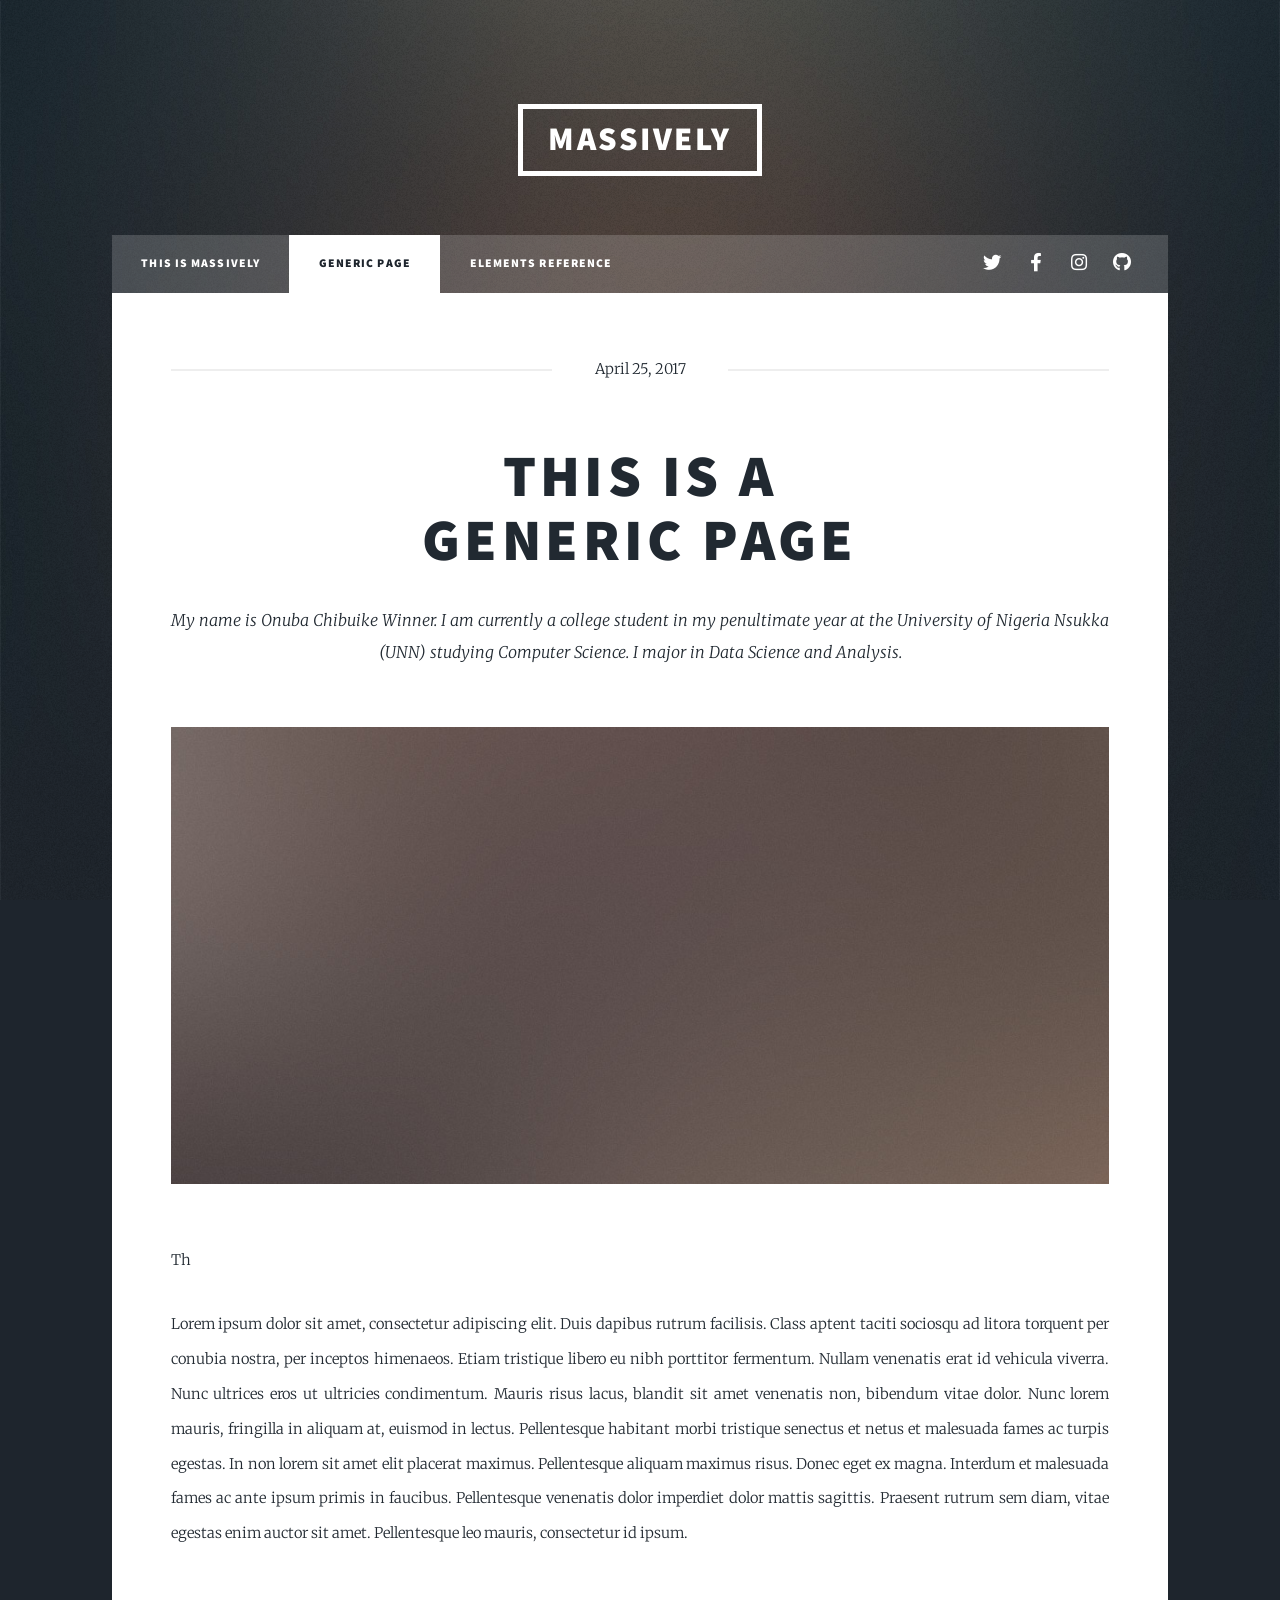
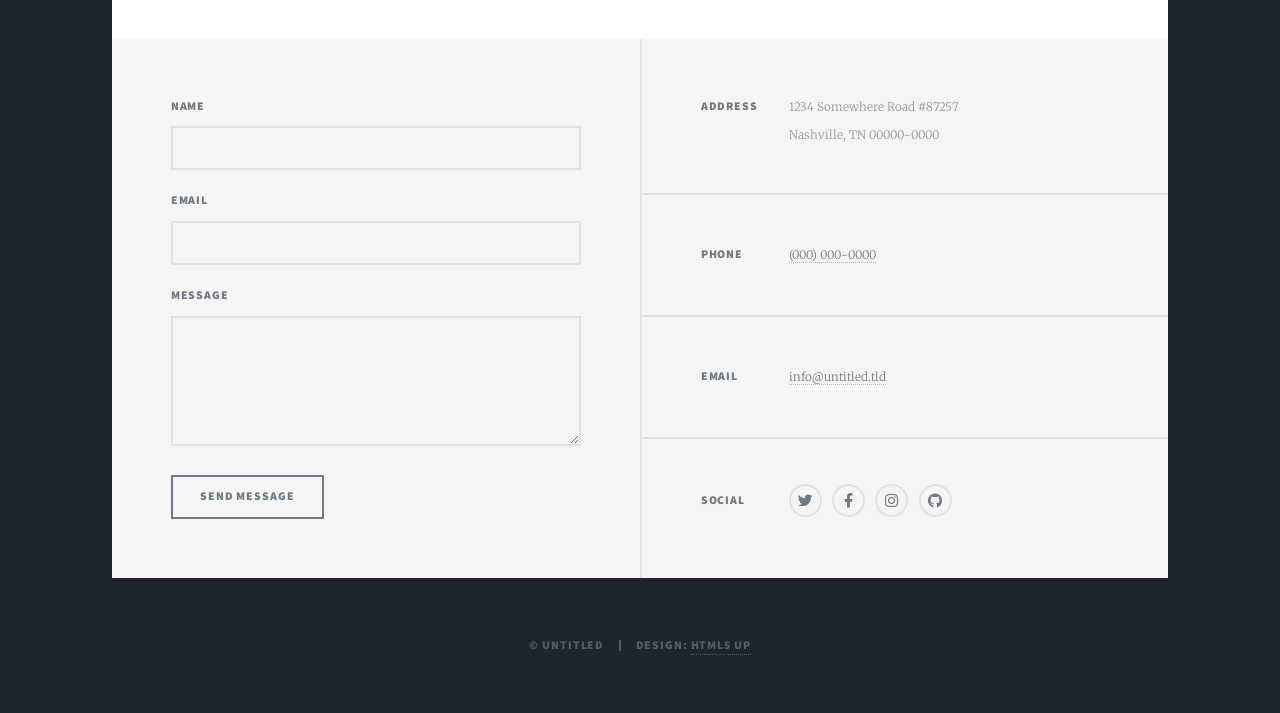
==== About Me.html @ ab07ed7b "Add files via upload" ====
<!DOCTYPE HTML>
<!--
	Massively by HTML5 UP
	html5up.net | @ajlkn
	Free for personal and commercial use under the CCA 3.0 license (html5up.net/license)
-->
<html>
	<head>
		<title>Generic Page - Massively by HTML5 UP</title>
		<meta charset="utf-8" />
		<meta name="viewport" content="width=device-width, initial-scale=1, user-scalable=no" />
		<link rel="stylesheet" href="assets/css/main.css" />
		<noscript><link rel="stylesheet" href="assets/css/noscript.css" /></noscript>
	</head>
	<body class="is-preload">

		<!-- Wrapper -->
			<div id="wrapper">

				<!-- Header -->
					<header id="header">
						<a href="index.html" class="logo">Massively</a>
					</header>

				<!-- Nav -->
					<nav id="nav">
						<ul class="links">
							<li><a href="index.html">This is Massively</a></li>
							<li class="active"><a href="generic.html">Generic Page</a></li>
							<li><a href="elements.html">Elements Reference</a></li>
						</ul>
						<ul class="icons">
							<li><a href="#" class="icon brands fa-twitter"><span class="label">Twitter</span></a></li>
							<li><a href="#" class="icon brands fa-facebook-f"><span class="label">Facebook</span></a></li>
							<li><a href="#" class="icon brands fa-instagram"><span class="label">Instagram</span></a></li>
							<li><a href="#" class="icon brands fa-github"><span class="label">GitHub</span></a></li>
						</ul>
					</nav>

				<!-- Main -->
					<div id="main">

						<!-- Post -->
							<section class="post">
								<header class="major">
									<span class="date">April 25, 2017</span>
									<h1>This is a<br />
									Generic Page</h1>
									<p>My name is Onuba Chibuike Winner. I am currently a college student in my penultimate year at the University of Nigeria Nsukka (UNN) studying Computer Science. 
										I major in Data Science and Analysis.</p>
								</header>
								<div class="image main"><img src="images/pic01.jpg" alt="" /></div>
								<p>Th</p>
								<p>Lorem ipsum dolor sit amet, consectetur adipiscing elit. Duis dapibus rutrum facilisis. Class aptent taciti sociosqu ad litora torquent per conubia nostra, per inceptos himenaeos. Etiam tristique libero eu nibh porttitor fermentum. Nullam venenatis erat id vehicula viverra. Nunc ultrices eros ut ultricies condimentum. Mauris risus lacus, blandit sit amet venenatis non, bibendum vitae dolor. Nunc lorem mauris, fringilla in aliquam at, euismod in lectus. Pellentesque habitant morbi tristique senectus et netus et malesuada fames ac turpis egestas. In non lorem sit amet elit placerat maximus. Pellentesque aliquam maximus risus. Donec eget ex magna. Interdum et malesuada fames ac ante ipsum primis in faucibus. Pellentesque venenatis dolor imperdiet dolor mattis sagittis. Praesent rutrum sem diam, vitae egestas enim auctor sit amet. Pellentesque leo mauris, consectetur id ipsum.</p>
							</section>

					</div>

				<!-- Footer -->
					<footer id="footer">
						<section>
							<form method="post" action="#">
								<div class="fields">
									<div class="field">
										<label for="name">Name</label>
										<input type="text" name="name" id="name" />
									</div>
									<div class="field">
										<label for="email">Email</label>
										<input type="text" name="email" id="email" />
									</div>
									<div class="field">
										<label for="message">Message</label>
										<textarea name="message" id="message" rows="3"></textarea>
									</div>
								</div>
								<ul class="actions">
									<li><input type="submit" value="Send Message" /></li>
								</ul>
							</form>
						</section>
						<section class="split contact">
							<section class="alt">
								<h3>Address</h3>
								<p>1234 Somewhere Road #87257<br />
								Nashville, TN 00000-0000</p>
							</section>
							<section>
								<h3>Phone</h3>
								<p><a href="#">(000) 000-0000</a></p>
							</section>
							<section>
								<h3>Email</h3>
								<p><a href="#">info@untitled.tld</a></p>
							</section>
							<section>
								<h3>Social</h3>
								<ul class="icons alt">
									<li><a href="#" class="icon brands alt fa-twitter"><span class="label">Twitter</span></a></li>
									<li><a href="#" class="icon brands alt fa-facebook-f"><span class="label">Facebook</span></a></li>
									<li><a href="#" class="icon brands alt fa-instagram"><span class="label">Instagram</span></a></li>
									<li><a href="#" class="icon brands alt fa-github"><span class="label">GitHub</span></a></li>
								</ul>
							</section>
						</section>
					</footer>

				<!-- Copyright -->
					<div id="copyright">
						<ul><li>&copy; Untitled</li><li>Design: <a href="https://html5up.net">HTML5 UP</a></li></ul>
					</div>

			</div>

		<!-- Scripts -->
			<script src="assets/js/jquery.min.js"></script>
			<script src="assets/js/jquery.scrollex.min.js"></script>
			<script src="assets/js/jquery.scrolly.min.js"></script>
			<script src="assets/js/browser.min.js"></script>
			<script src="assets/js/breakpoints.min.js"></script>
			<script src="assets/js/util.js"></script>
			<script src="assets/js/main.js"></script>

	</body>
</html>
---- assets/css/main.css ----
@import url(fontawesome-all.min.css);
@import url("https://fonts.googleapis.com/css?family=Merriweather:300,700,300italic,700italic|Source+Sans+Pro:900");

/*
	Massively by HTML5 UP
	html5up.net | @ajlkn
	Free for personal and commercial use under the CCA 3.0 license (html5up.net/license)
*/

html, body, div, span, applet, object,
iframe, h1, h2, h3, h4, h5, h6, p, blockquote,
pre, a, abbr, acronym, address, big, cite,
code, del, dfn, em, img, ins, kbd, q, s, samp,
small, strike, strong, sub, sup, tt, var, b,
u, i, center, dl, dt, dd, ol, ul, li, fieldset,
form, label, legend, table, caption, tbody,
tfoot, thead, tr, th, td, article, aside,
canvas, details, embed, figure, figcaption,
footer, header, hgroup, menu, nav, output, ruby,
section, summary, time, mark, audio, video {
	margin: 0;
	padding: 0;
	border: 0;
	font-size: 100%;
	font: inherit;
	vertical-align: baseline;}

article, aside, details, figcaption, figure,
footer, header, hgroup, menu, nav, section {
	display: block;}

body {
	line-height: 1;
}

ol, ul {
	list-style: none;
}

blockquote, q {
	quotes: none;
}

	blockquote:before, blockquote:after, q:before, q:after {
		content: '';
		content: none;
	}

table {
	border-collapse: collapse;
	border-spacing: 0;
}

body {
	-webkit-text-size-adjust: none;
}

mark {
	background-color: transparent;
	color: inherit;
}

input::-moz-focus-inner {
	border: 0;
	padding: 0;
}

input, select, textarea {
	-moz-appearance: none;
	-webkit-appearance: none;
	-ms-appearance: none;
	appearance: none;
}

/* Basic */

	@-ms-viewport {
		width: device-width;
	}

	body {
		-ms-overflow-style: scrollbar;
	}

	@media screen and (max-width: 480px) {

		html, body {
			min-width: 320px;
		}

	}

	html {
		box-sizing: border-box;
	}

	*, *:before, *:after {
		box-sizing: inherit;
	}

	body {
		background-color: #1e252d;
	}

		body.is-preload *, body.is-preload *:before, body.is-preload *:after {
			-moz-animation: none !important;
			-webkit-animation: none !important;
			-ms-animation: none !important;
			animation: none !important;
			-moz-transition: none !important;
			-webkit-transition: none !important;
			-ms-transition: none !important;
			transition: none !important;
		}

/* Type */

	html {
		font-size: 16pt;
	}

		@media screen and (max-width: 1680px) {

			html {
				font-size: 12pt;
			}

		}

		@media screen and (max-width: 1280px) {

			html {
				font-size: 11pt;
			}

		}

		@media screen and (max-width: 360px) {

			html {
				font-size: 10pt;
			}

		}

	body {
		color: #212931;
	}

	body, input, select, textarea {
		font-family: "Merriweather", Georgia, serif;
		font-weight: 300;
		font-size: 1rem;
		line-height: 2.375;
	}

	a {
		-moz-transition: color 0.2s ease-in-out, background-color 0.2s ease-in-out, border-color 0.2s ease-in-out, box-shadow 0.2s ease-in-out;
		-webkit-transition: color 0.2s ease-in-out, background-color 0.2s ease-in-out, border-color 0.2s ease-in-out, box-shadow 0.2s ease-in-out;
		-ms-transition: color 0.2s ease-in-out, background-color 0.2s ease-in-out, border-color 0.2s ease-in-out, box-shadow 0.2s ease-in-out;
		transition: color 0.2s ease-in-out, background-color 0.2s ease-in-out, border-color 0.2s ease-in-out, box-shadow 0.2s ease-in-out;
		border-bottom: dotted 1px;
		text-decoration: none;
	}

		a:hover {
			border-bottom-color: transparent;
		}

	strong, b {
		font-weight: 600;
	}

	em, i {
		font-style: italic;
	}

	p {
		text-align: justify;
		margin: 0 0 2rem 0;
	}

	h1, h2, h3, h4, h5, h6 {
		font-family: "Source Sans Pro", Helvetica, sans-serif;
		font-weight: 900;
		line-height: 1.5;
		letter-spacing: 0.075em;
		text-transform: uppercase;
		margin: 0 0 1rem 0;
	}

		h1 a, h2 a, h3 a, h4 a, h5 a, h6 a {
			border-bottom: 0;
			color: inherit;
			text-decoration: none;
		}

	h1 {
		font-size: 4rem;
		line-height: 1.1;
		margin: 0 0 2rem 0;
	}

	h2 {
		font-size: 1.75rem;
		line-height: 1.3;
		margin: 0 0 1.5rem 0;
	}

	h3 {
		font-size: 1.25rem;
		margin: 0 0 1.5rem 0;
	}

	h4 {
		font-size: 1rem;
	}

	h5 {
		font-size: 0.9rem;
	}

	h6 {
		font-size: 0.8rem;
	}

	sub {
		font-size: 0.8rem;
		position: relative;
		top: 0.5rem;
	}

	sup {
		font-size: 0.8rem;
		position: relative;
		top: -0.5rem;
	}

	blockquote {
		border-left: solid 4px;
		font-style: italic;
		margin: 0 0 2rem 0;
		padding: 0.5rem 0 0.5rem 2rem;
	}

	code {
		border: solid 2px;
		font-family: "Courier New", monospace;
		font-size: 0.9rem;
		margin: 0 0.25rem;
		padding: 0.25rem 0.65rem;
	}

	pre {
		-webkit-overflow-scrolling: touch;
		font-family: "Courier New", monospace;
		font-size: 0.9rem;
		margin: 0 0 2rem 0;
	}

		pre code {
			display: block;
			line-height: 1.75;
			padding: 1rem 1.5rem;
			overflow-x: auto;
		}

	hr {
		border: 0;
		border-bottom: solid 2px;
		margin: 3rem 0;
	}

		hr.major {
			margin: 5rem 0;
		}

	.align-left {
		text-align: left;
	}

	.align-center {
		text-align: center;
	}

	.align-right {
		text-align: right;
	}

	input, select, textarea {
		color: #212931;
	}

	a {
		color: #212931;
		border-bottom-color: rgba(33, 41, 49, 0.5);
	}

		a:hover {
			border-bottom-color: transparent;
			color: #18bfef !important;
		}

	strong, b {
		color: #212931;
	}

	h1, h2, h3, h4, h5, h6 {
		color: #212931;
	}

	blockquote {
		border-left-color: #eeeeee;
	}

	code {
		background: rgba(220, 220, 220, 0.25);
		border-color: #eeeeee;
	}

	hr {
		border-bottom-color: #eeeeee;
	}

/* Row */

	.row {
		display: flex;
		flex-wrap: wrap;
		box-sizing: border-box;
		align-items: stretch;
	}

		.row > * {
			box-sizing: border-box;
		}

		.row.gtr-uniform > * > :last-child {
			margin-bottom: 0;
		}

		.row.aln-left {
			justify-content: flex-start;
		}

		.row.aln-center {
			justify-content: center;
		}

		.row.aln-right {
			justify-content: flex-end;
		}

		.row.aln-top {
			align-items: flex-start;
		}

		.row.aln-middle {
			align-items: center;
		}

		.row.aln-bottom {
			align-items: flex-end;
		}

		.row > .imp {
			order: -1;
		}

		.row > .col-1 {
			width: 8.33333%;
		}

		.row > .off-1 {
			margin-left: 8.33333%;
		}

		.row > .col-2 {
			width: 16.66667%;
		}

		.row > .off-2 {
			margin-left: 16.66667%;
		}

		.row > .col-3 {
			width: 25%;
		}

		.row > .off-3 {
			margin-left: 25%;
		}

		.row > .col-4 {
			width: 33.33333%;
		}

		.row > .off-4 {
			margin-left: 33.33333%;
		}

		.row > .col-5 {
			width: 41.66667%;
		}

		.row > .off-5 {
			margin-left: 41.66667%;
		}

		.row > .col-6 {
			width: 50%;
		}

		.row > .off-6 {
			margin-left: 50%;
		}

		.row > .col-7 {
			width: 58.33333%;
		}

		.row > .off-7 {
			margin-left: 58.33333%;
		}

		.row > .col-8 {
			width: 66.66667%;
		}

		.row > .off-8 {
			margin-left: 66.66667%;
		}

		.row > .col-9 {
			width: 75%;
		}

		.row > .off-9 {
			margin-left: 75%;
		}

		.row > .col-10 {
			width: 83.33333%;
		}

		.row > .off-10 {
			margin-left: 83.33333%;
		}

		.row > .col-11 {
			width: 91.66667%;
		}

		.row > .off-11 {
			margin-left: 91.66667%;
		}

		.row > .col-12 {
			width: 100%;
		}

		.row > .off-12 {
			margin-left: 100%;
		}

		.row.gtr-0 {
			margin-top: 0;
			margin-left: 0rem;
		}

			.row.gtr-0 > * {
				padding: 0 0 0 0rem;
			}

			.row.gtr-0.gtr-uniform {
				margin-top: 0rem;
			}

				.row.gtr-0.gtr-uniform > * {
					padding-top: 0rem;
				}

		.row.gtr-25 {
			margin-top: 0;
			margin-left: -0.375rem;
		}

			.row.gtr-25 > * {
				padding: 0 0 0 0.375rem;
			}

			.row.gtr-25.gtr-uniform {
				margin-top: -0.375rem;
			}

				.row.gtr-25.gtr-uniform > * {
					padding-top: 0.375rem;
				}

		.row.gtr-50 {
			margin-top: 0;
			margin-left: -0.75rem;
		}

			.row.gtr-50 > * {
				padding: 0 0 0 0.75rem;
			}

			.row.gtr-50.gtr-uniform {
				margin-top: -0.75rem;
			}

				.row.gtr-50.gtr-uniform > * {
					padding-top: 0.75rem;
				}

		.row {
			margin-top: 0;
			margin-left: -1.5rem;
		}

			.row > * {
				padding: 0 0 0 1.5rem;
			}

			.row.gtr-uniform {
				margin-top: -1.5rem;
			}

				.row.gtr-uniform > * {
					padding-top: 1.5rem;
				}

		.row.gtr-150 {
			margin-top: 0;
			margin-left: -2.25rem;
		}

			.row.gtr-150 > * {
				padding: 0 0 0 2.25rem;
			}

			.row.gtr-150.gtr-uniform {
				margin-top: -2.25rem;
			}

				.row.gtr-150.gtr-uniform > * {
					padding-top: 2.25rem;
				}

		.row.gtr-200 {
			margin-top: 0;
			margin-left: -3rem;
		}

			.row.gtr-200 > * {
				padding: 0 0 0 3rem;
			}

			.row.gtr-200.gtr-uniform {
				margin-top: -3rem;
			}

				.row.gtr-200.gtr-uniform > * {
					padding-top: 3rem;
				}

		@media screen and (max-width: 1680px) {

			.row {
				display: flex;
				flex-wrap: wrap;
				box-sizing: border-box;
				align-items: stretch;
			}

				.row > * {
					box-sizing: border-box;
				}

				.row.gtr-uniform > * > :last-child {
					margin-bottom: 0;
				}

				.row.aln-left {
					justify-content: flex-start;
				}

				.row.aln-center {
					justify-content: center;
				}

				.row.aln-right {
					justify-content: flex-end;
				}

				.row.aln-top {
					align-items: flex-start;
				}

				.row.aln-middle {
					align-items: center;
				}

				.row.aln-bottom {
					align-items: flex-end;
				}

				.row > .imp-xlarge {
					order: -1;
				}

				.row > .col-1-xlarge {
					width: 8.33333%;
				}

				.row > .off-1-xlarge {
					margin-left: 8.33333%;
				}

				.row > .col-2-xlarge {
					width: 16.66667%;
				}

				.row > .off-2-xlarge {
					margin-left: 16.66667%;
				}

				.row > .col-3-xlarge {
					width: 25%;
				}

				.row > .off-3-xlarge {
					margin-left: 25%;
				}

				.row > .col-4-xlarge {
					width: 33.33333%;
				}

				.row > .off-4-xlarge {
					margin-left: 33.33333%;
				}

				.row > .col-5-xlarge {
					width: 41.66667%;
				}

				.row > .off-5-xlarge {
					margin-left: 41.66667%;
				}

				.row > .col-6-xlarge {
					width: 50%;
				}

				.row > .off-6-xlarge {
					margin-left: 50%;
				}

				.row > .col-7-xlarge {
					width: 58.33333%;
				}

				.row > .off-7-xlarge {
					margin-left: 58.33333%;
				}

				.row > .col-8-xlarge {
					width: 66.66667%;
				}

				.row > .off-8-xlarge {
					margin-left: 66.66667%;
				}

				.row > .col-9-xlarge {
					width: 75%;
				}

				.row > .off-9-xlarge {
					margin-left: 75%;
				}

				.row > .col-10-xlarge {
					width: 83.33333%;
				}

				.row > .off-10-xlarge {
					margin-left: 83.33333%;
				}

				.row > .col-11-xlarge {
					width: 91.66667%;
				}

				.row > .off-11-xlarge {
					margin-left: 91.66667%;
				}

				.row > .col-12-xlarge {
					width: 100%;
				}

				.row > .off-12-xlarge {
					margin-left: 100%;
				}

				.row.gtr-0 {
					margin-top: 0;
					margin-left: 0rem;
				}

					.row.gtr-0 > * {
						padding: 0 0 0 0rem;
					}

					.row.gtr-0.gtr-uniform {
						margin-top: 0rem;
					}

						.row.gtr-0.gtr-uniform > * {
							padding-top: 0rem;
						}

				.row.gtr-25 {
					margin-top: 0;
					margin-left: -0.375rem;
				}

					.row.gtr-25 > * {
						padding: 0 0 0 0.375rem;
					}

					.row.gtr-25.gtr-uniform {
						margin-top: -0.375rem;
					}

						.row.gtr-25.gtr-uniform > * {
							padding-top: 0.375rem;
						}

				.row.gtr-50 {
					margin-top: 0;
					margin-left: -0.75rem;
				}

					.row.gtr-50 > * {
						padding: 0 0 0 0.75rem;
					}

					.row.gtr-50.gtr-uniform {
						margin-top: -0.75rem;
					}

						.row.gtr-50.gtr-uniform > * {
							padding-top: 0.75rem;
						}

				.row {
					margin-top: 0;
					margin-left: -1.5rem;
				}

					.row > * {
						padding: 0 0 0 1.5rem;
					}

					.row.gtr-uniform {
						margin-top: -1.5rem;
					}

						.row.gtr-uniform > * {
							padding-top: 1.5rem;
						}

				.row.gtr-150 {
					margin-top: 0;
					margin-left: -2.25rem;
				}

					.row.gtr-150 > * {
						padding: 0 0 0 2.25rem;
					}

					.row.gtr-150.gtr-uniform {
						margin-top: -2.25rem;
					}

						.row.gtr-150.gtr-uniform > * {
							padding-top: 2.25rem;
						}

				.row.gtr-200 {
					margin-top: 0;
					margin-left: -3rem;
				}

					.row.gtr-200 > * {
						padding: 0 0 0 3rem;
					}

					.row.gtr-200.gtr-uniform {
						margin-top: -3rem;
					}

						.row.gtr-200.gtr-uniform > * {
							padding-top: 3rem;
						}

		}

		@media screen and (max-width: 1280px) {

			.row {
				display: flex;
				flex-wrap: wrap;
				box-sizing: border-box;
				align-items: stretch;
			}

				.row > * {
					box-sizing: border-box;
				}

				.row.gtr-uniform > * > :last-child {
					margin-bottom: 0;
				}

				.row.aln-left {
					justify-content: flex-start;
				}

				.row.aln-center {
					justify-content: center;
				}

				.row.aln-right {
					justify-content: flex-end;
				}

				.row.aln-top {
					align-items: flex-start;
				}

				.row.aln-middle {
					align-items: center;
				}

				.row.aln-bottom {
					align-items: flex-end;
				}

				.row > .imp-large {
					order: -1;
				}

				.row > .col-1-large {
					width: 8.33333%;
				}

				.row > .off-1-large {
					margin-left: 8.33333%;
				}

				.row > .col-2-large {
					width: 16.66667%;
				}

				.row > .off-2-large {
					margin-left: 16.66667%;
				}

				.row > .col-3-large {
					width: 25%;
				}

				.row > .off-3-large {
					margin-left: 25%;
				}

				.row > .col-4-large {
					width: 33.33333%;
				}

				.row > .off-4-large {
					margin-left: 33.33333%;
				}

				.row > .col-5-large {
					width: 41.66667%;
				}

				.row > .off-5-large {
					margin-left: 41.66667%;
				}

				.row > .col-6-large {
					width: 50%;
				}

				.row > .off-6-large {
					margin-left: 50%;
				}

				.row > .col-7-large {
					width: 58.33333%;
				}

				.row > .off-7-large {
					margin-left: 58.33333%;
				}

				.row > .col-8-large {
					width: 66.66667%;
				}

				.row > .off-8-large {
					margin-left: 66.66667%;
				}

				.row > .col-9-large {
					width: 75%;
				}

				.row > .off-9-large {
					margin-left: 75%;
				}

				.row > .col-10-large {
					width: 83.33333%;
				}

				.row > .off-10-large {
					margin-left: 83.33333%;
				}

				.row > .col-11-large {
					width: 91.66667%;
				}

				.row > .off-11-large {
					margin-left: 91.66667%;
				}

				.row > .col-12-large {
					width: 100%;
				}

				.row > .off-12-large {
					margin-left: 100%;
				}

				.row.gtr-0 {
					margin-top: 0;
					margin-left: 0rem;
				}

					.row.gtr-0 > * {
						padding: 0 0 0 0rem;
					}

					.row.gtr-0.gtr-uniform {
						margin-top: 0rem;
					}

						.row.gtr-0.gtr-uniform > * {
							padding-top: 0rem;
						}

				.row.gtr-25 {
					margin-top: 0;
					margin-left: -0.375rem;
				}

					.row.gtr-25 > * {
						padding: 0 0 0 0.375rem;
					}

					.row.gtr-25.gtr-uniform {
						margin-top: -0.375rem;
					}

						.row.gtr-25.gtr-uniform > * {
							padding-top: 0.375rem;
						}

				.row.gtr-50 {
					margin-top: 0;
					margin-left: -0.75rem;
				}

					.row.gtr-50 > * {
						padding: 0 0 0 0.75rem;
					}

					.row.gtr-50.gtr-uniform {
						margin-top: -0.75rem;
					}

						.row.gtr-50.gtr-uniform > * {
							padding-top: 0.75rem;
						}

				.row {
					margin-top: 0;
					margin-left: -1.5rem;
				}

					.row > * {
						padding: 0 0 0 1.5rem;
					}

					.row.gtr-uniform {
						margin-top: -1.5rem;
					}

						.row.gtr-uniform > * {
							padding-top: 1.5rem;
						}

				.row.gtr-150 {
					margin-top: 0;
					margin-left: -2.25rem;
				}

					.row.gtr-150 > * {
						padding: 0 0 0 2.25rem;
					}

					.row.gtr-150.gtr-uniform {
						margin-top: -2.25rem;
					}

						.row.gtr-150.gtr-uniform > * {
							padding-top: 2.25rem;
						}

				.row.gtr-200 {
					margin-top: 0;
					margin-left: -3rem;
				}

					.row.gtr-200 > * {
						padding: 0 0 0 3rem;
					}

					.row.gtr-200.gtr-uniform {
						margin-top: -3rem;
					}

						.row.gtr-200.gtr-uniform > * {
							padding-top: 3rem;
						}

		}

		@media screen and (max-width: 980px) {

			.row {
				display: flex;
				flex-wrap: wrap;
				box-sizing: border-box;
				align-items: stretch;
			}

				.row > * {
					box-sizing: border-box;
				}

				.row.gtr-uniform > * > :last-child {
					margin-bottom: 0;
				}

				.row.aln-left {
					justify-content: flex-start;
				}

				.row.aln-center {
					justify-content: center;
				}

				.row.aln-right {
					justify-content: flex-end;
				}

				.row.aln-top {
					align-items: flex-start;
				}

				.row.aln-middle {
					align-items: center;
				}

				.row.aln-bottom {
					align-items: flex-end;
				}

				.row > .imp-medium {
					order: -1;
				}

				.row > .col-1-medium {
					width: 8.33333%;
				}

				.row > .off-1-medium {
					margin-left: 8.33333%;
				}

				.row > .col-2-medium {
					width: 16.66667%;
				}

				.row > .off-2-medium {
					margin-left: 16.66667%;
				}

				.row > .col-3-medium {
					width: 25%;
				}

				.row > .off-3-medium {
					margin-left: 25%;
				}

				.row > .col-4-medium {
					width: 33.33333%;
				}

				.row > .off-4-medium {
					margin-left: 33.33333%;
				}

				.row > .col-5-medium {
					width: 41.66667%;
				}

				.row > .off-5-medium {
					margin-left: 41.66667%;
				}

				.row > .col-6-medium {
					width: 50%;
				}

				.row > .off-6-medium {
					margin-left: 50%;
				}

				.row > .col-7-medium {
					width: 58.33333%;
				}

				.row > .off-7-medium {
					margin-left: 58.33333%;
				}

				.row > .col-8-medium {
					width: 66.66667%;
				}

				.row > .off-8-medium {
					margin-left: 66.66667%;
				}

				.row > .col-9-medium {
					width: 75%;
				}

				.row > .off-9-medium {
					margin-left: 75%;
				}

				.row > .col-10-medium {
					width: 83.33333%;
				}

				.row > .off-10-medium {
					margin-left: 83.33333%;
				}

				.row > .col-11-medium {
					width: 91.66667%;
				}

				.row > .off-11-medium {
					margin-left: 91.66667%;
				}

				.row > .col-12-medium {
					width: 100%;
				}

				.row > .off-12-medium {
					margin-left: 100%;
				}

				.row.gtr-0 {
					margin-top: 0;
					margin-left: 0rem;
				}

					.row.gtr-0 > * {
						padding: 0 0 0 0rem;
					}

					.row.gtr-0.gtr-uniform {
						margin-top: 0rem;
					}

						.row.gtr-0.gtr-uniform > * {
							padding-top: 0rem;
						}

				.row.gtr-25 {
					margin-top: 0;
					margin-left: -0.375rem;
				}

					.row.gtr-25 > * {
						padding: 0 0 0 0.375rem;
					}

					.row.gtr-25.gtr-uniform {
						margin-top: -0.375rem;
					}

						.row.gtr-25.gtr-uniform > * {
							padding-top: 0.375rem;
						}

				.row.gtr-50 {
					margin-top: 0;
					margin-left: -0.75rem;
				}

					.row.gtr-50 > * {
						padding: 0 0 0 0.75rem;
					}

					.row.gtr-50.gtr-uniform {
						margin-top: -0.75rem;
					}

						.row.gtr-50.gtr-uniform > * {
							padding-top: 0.75rem;
						}

				.row {
					margin-top: 0;
					margin-left: -1.5rem;
				}

					.row > * {
						padding: 0 0 0 1.5rem;
					}

					.row.gtr-uniform {
						margin-top: -1.5rem;
					}

						.row.gtr-uniform > * {
							padding-top: 1.5rem;
						}

				.row.gtr-150 {
					margin-top: 0;
					margin-left: -2.25rem;
				}

					.row.gtr-150 > * {
						padding: 0 0 0 2.25rem;
					}

					.row.gtr-150.gtr-uniform {
						margin-top: -2.25rem;
					}

						.row.gtr-150.gtr-uniform > * {
							padding-top: 2.25rem;
						}

				.row.gtr-200 {
					margin-top: 0;
					margin-left: -3rem;
				}

					.row.gtr-200 > * {
						padding: 0 0 0 3rem;
					}

					.row.gtr-200.gtr-uniform {
						margin-top: -3rem;
					}

						.row.gtr-200.gtr-uniform > * {
							padding-top: 3rem;
						}

		}

		@media screen and (max-width: 736px) {

			.row {
				display: flex;
				flex-wrap: wrap;
				box-sizing: border-box;
				align-items: stretch;
			}

				.row > * {
					box-sizing: border-box;
				}

				.row.gtr-uniform > * > :last-child {
					margin-bottom: 0;
				}

				.row.aln-left {
					justify-content: flex-start;
				}

				.row.aln-center {
					justify-content: center;
				}

				.row.aln-right {
					justify-content: flex-end;
				}

				.row.aln-top {
					align-items: flex-start;
				}

				.row.aln-middle {
					align-items: center;
				}

				.row.aln-bottom {
					align-items: flex-end;
				}

				.row > .imp-small {
					order: -1;
				}

				.row > .col-1-small {
					width: 8.33333%;
				}

				.row > .off-1-small {
					margin-left: 8.33333%;
				}

				.row > .col-2-small {
					width: 16.66667%;
				}

				.row > .off-2-small {
					margin-left: 16.66667%;
				}

				.row > .col-3-small {
					width: 25%;
				}

				.row > .off-3-small {
					margin-left: 25%;
				}

				.row > .col-4-small {
					width: 33.33333%;
				}

				.row > .off-4-small {
					margin-left: 33.33333%;
				}

				.row > .col-5-small {
					width: 41.66667%;
				}

				.row > .off-5-small {
					margin-left: 41.66667%;
				}

				.row > .col-6-small {
					width: 50%;
				}

				.row > .off-6-small {
					margin-left: 50%;
				}

				.row > .col-7-small {
					width: 58.33333%;
				}

				.row > .off-7-small {
					margin-left: 58.33333%;
				}

				.row > .col-8-small {
					width: 66.66667%;
				}

				.row > .off-8-small {
					margin-left: 66.66667%;
				}

				.row > .col-9-small {
					width: 75%;
				}

				.row > .off-9-small {
					margin-left: 75%;
				}

				.row > .col-10-small {
					width: 83.33333%;
				}

				.row > .off-10-small {
					margin-left: 83.33333%;
				}

				.row > .col-11-small {
					width: 91.66667%;
				}

				.row > .off-11-small {
					margin-left: 91.66667%;
				}

				.row > .col-12-small {
					width: 100%;
				}

				.row > .off-12-small {
					margin-left: 100%;
				}

				.row.gtr-0 {
					margin-top: 0;
					margin-left: 0rem;
				}

					.row.gtr-0 > * {
						padding: 0 0 0 0rem;
					}

					.row.gtr-0.gtr-uniform {
						margin-top: 0rem;
					}

						.row.gtr-0.gtr-uniform > * {
							padding-top: 0rem;
						}

				.row.gtr-25 {
					margin-top: 0;
					margin-left: -0.375rem;
				}

					.row.gtr-25 > * {
						padding: 0 0 0 0.375rem;
					}

					.row.gtr-25.gtr-uniform {
						margin-top: -0.375rem;
					}

						.row.gtr-25.gtr-uniform > * {
							padding-top: 0.375rem;
						}

				.row.gtr-50 {
					margin-top: 0;
					margin-left: -0.75rem;
				}

					.row.gtr-50 > * {
						padding: 0 0 0 0.75rem;
					}

					.row.gtr-50.gtr-uniform {
						margin-top: -0.75rem;
					}

						.row.gtr-50.gtr-uniform > * {
							padding-top: 0.75rem;
						}

				.row {
					margin-top: 0;
					margin-left: -1.5rem;
				}

					.row > * {
						padding: 0 0 0 1.5rem;
					}

					.row.gtr-uniform {
						margin-top: -1.5rem;
					}

						.row.gtr-uniform > * {
							padding-top: 1.5rem;
						}

				.row.gtr-150 {
					margin-top: 0;
					margin-left: -2.25rem;
				}

					.row.gtr-150 > * {
						padding: 0 0 0 2.25rem;
					}

					.row.gtr-150.gtr-uniform {
						margin-top: -2.25rem;
					}

						.row.gtr-150.gtr-uniform > * {
							padding-top: 2.25rem;
						}

				.row.gtr-200 {
					margin-top: 0;
					margin-left: -3rem;
				}

					.row.gtr-200 > * {
						padding: 0 0 0 3rem;
					}

					.row.gtr-200.gtr-uniform {
						margin-top: -3rem;
					}

						.row.gtr-200.gtr-uniform > * {
							padding-top: 3rem;
						}

		}

		@media screen and (max-width: 480px) {

			.row {
				display: flex;
				flex-wrap: wrap;
				box-sizing: border-box;
				align-items: stretch;
			}

				.row > * {
					box-sizing: border-box;
				}

				.row.gtr-uniform > * > :last-child {
					margin-bottom: 0;
				}

				.row.aln-left {
					justify-content: flex-start;
				}

				.row.aln-center {
					justify-content: center;
				}

				.row.aln-right {
					justify-content: flex-end;
				}

				.row.aln-top {
					align-items: flex-start;
				}

				.row.aln-middle {
					align-items: center;
				}

				.row.aln-bottom {
					align-items: flex-end;
				}

				.row > .imp-xsmall {
					order: -1;
				}

				.row > .col-1-xsmall {
					width: 8.33333%;
				}

				.row > .off-1-xsmall {
					margin-left: 8.33333%;
				}

				.row > .col-2-xsmall {
					width: 16.66667%;
				}

				.row > .off-2-xsmall {
					margin-left: 16.66667%;
				}

				.row > .col-3-xsmall {
					width: 25%;
				}

				.row > .off-3-xsmall {
					margin-left: 25%;
				}

				.row > .col-4-xsmall {
					width: 33.33333%;
				}

				.row > .off-4-xsmall {
					margin-left: 33.33333%;
				}

				.row > .col-5-xsmall {
					width: 41.66667%;
				}

				.row > .off-5-xsmall {
					margin-left: 41.66667%;
				}

				.row > .col-6-xsmall {
					width: 50%;
				}

				.row > .off-6-xsmall {
					margin-left: 50%;
				}

				.row > .col-7-xsmall {
					width: 58.33333%;
				}

				.row > .off-7-xsmall {
					margin-left: 58.33333%;
				}

				.row > .col-8-xsmall {
					width: 66.66667%;
				}

				.row > .off-8-xsmall {
					margin-left: 66.66667%;
				}

				.row > .col-9-xsmall {
					width: 75%;
				}

				.row > .off-9-xsmall {
					margin-left: 75%;
				}

				.row > .col-10-xsmall {
					width: 83.33333%;
				}

				.row > .off-10-xsmall {
					margin-left: 83.33333%;
				}

				.row > .col-11-xsmall {
					width: 91.66667%;
				}

				.row > .off-11-xsmall {
					margin-left: 91.66667%;
				}

				.row > .col-12-xsmall {
					width: 100%;
				}

				.row > .off-12-xsmall {
					margin-left: 100%;
				}

				.row.gtr-0 {
					margin-top: 0;
					margin-left: 0rem;
				}

					.row.gtr-0 > * {
						padding: 0 0 0 0rem;
					}

					.row.gtr-0.gtr-uniform {
						margin-top: 0rem;
					}

						.row.gtr-0.gtr-uniform > * {
							padding-top: 0rem;
						}

				.row.gtr-25 {
					margin-top: 0;
					margin-left: -0.375rem;
				}

					.row.gtr-25 > * {
						padding: 0 0 0 0.375rem;
					}

					.row.gtr-25.gtr-uniform {
						margin-top: -0.375rem;
					}

						.row.gtr-25.gtr-uniform > * {
							padding-top: 0.375rem;
						}

				.row.gtr-50 {
					margin-top: 0;
					margin-left: -0.75rem;
				}

					.row.gtr-50 > * {
						padding: 0 0 0 0.75rem;
					}

					.row.gtr-50.gtr-uniform {
						margin-top: -0.75rem;
					}

						.row.gtr-50.gtr-uniform > * {
							padding-top: 0.75rem;
						}

				.row {
					margin-top: 0;
					margin-left: -1.5rem;
				}

					.row > * {
						padding: 0 0 0 1.5rem;
					}

					.row.gtr-uniform {
						margin-top: -1.5rem;
					}

						.row.gtr-uniform > * {
							padding-top: 1.5rem;
						}

				.row.gtr-150 {
					margin-top: 0;
					margin-left: -2.25rem;
				}

					.row.gtr-150 > * {
						padding: 0 0 0 2.25rem;
					}

					.row.gtr-150.gtr-uniform {
						margin-top: -2.25rem;
					}

						.row.gtr-150.gtr-uniform > * {
							padding-top: 2.25rem;
						}

				.row.gtr-200 {
					margin-top: 0;
					margin-left: -3rem;
				}

					.row.gtr-200 > * {
						padding: 0 0 0 3rem;
					}

					.row.gtr-200.gtr-uniform {
						margin-top: -3rem;
					}

						.row.gtr-200.gtr-uniform > * {
							padding-top: 3rem;
						}

		}

		@media screen and (max-width: 360px) {

			.row {
				display: flex;
				flex-wrap: wrap;
				box-sizing: border-box;
				align-items: stretch;
			}

				.row > * {
					box-sizing: border-box;
				}

				.row.gtr-uniform > * > :last-child {
					margin-bottom: 0;
				}

				.row.aln-left {
					justify-content: flex-start;
				}

				.row.aln-center {
					justify-content: center;
				}

				.row.aln-right {
					justify-content: flex-end;
				}

				.row.aln-top {
					align-items: flex-start;
				}

				.row.aln-middle {
					align-items: center;
				}

				.row.aln-bottom {
					align-items: flex-end;
				}

				.row > .imp-xxsmall {
					order: -1;
				}

				.row > .col-1-xxsmall {
					width: 8.33333%;
				}

				.row > .off-1-xxsmall {
					margin-left: 8.33333%;
				}

				.row > .col-2-xxsmall {
					width: 16.66667%;
				}

				.row > .off-2-xxsmall {
					margin-left: 16.66667%;
				}

				.row > .col-3-xxsmall {
					width: 25%;
				}

				.row > .off-3-xxsmall {
					margin-left: 25%;
				}

				.row > .col-4-xxsmall {
					width: 33.33333%;
				}

				.row > .off-4-xxsmall {
					margin-left: 33.33333%;
				}

				.row > .col-5-xxsmall {
					width: 41.66667%;
				}

				.row > .off-5-xxsmall {
					margin-left: 41.66667%;
				}

				.row > .col-6-xxsmall {
					width: 50%;
				}

				.row > .off-6-xxsmall {
					margin-left: 50%;
				}

				.row > .col-7-xxsmall {
					width: 58.33333%;
				}

				.row > .off-7-xxsmall {
					margin-left: 58.33333%;
				}

				.row > .col-8-xxsmall {
					width: 66.66667%;
				}

				.row > .off-8-xxsmall {
					margin-left: 66.66667%;
				}

				.row > .col-9-xxsmall {
					width: 75%;
				}

				.row > .off-9-xxsmall {
					margin-left: 75%;
				}

				.row > .col-10-xxsmall {
					width: 83.33333%;
				}

				.row > .off-10-xxsmall {
					margin-left: 83.33333%;
				}

				.row > .col-11-xxsmall {
					width: 91.66667%;
				}

				.row > .off-11-xxsmall {
					margin-left: 91.66667%;
				}

				.row > .col-12-xxsmall {
					width: 100%;
				}

				.row > .off-12-xxsmall {
					margin-left: 100%;
				}

				.row.gtr-0 {
					margin-top: 0;
					margin-left: 0rem;
				}

					.row.gtr-0 > * {
						padding: 0 0 0 0rem;
					}

					.row.gtr-0.gtr-uniform {
						margin-top: 0rem;
					}

						.row.gtr-0.gtr-uniform > * {
							padding-top: 0rem;
						}

				.row.gtr-25 {
					margin-top: 0;
					margin-left: -0.375rem;
				}

					.row.gtr-25 > * {
						padding: 0 0 0 0.375rem;
					}

					.row.gtr-25.gtr-uniform {
						margin-top: -0.375rem;
					}

						.row.gtr-25.gtr-uniform > * {
							padding-top: 0.375rem;
						}

				.row.gtr-50 {
					margin-top: 0;
					margin-left: -0.75rem;
				}

					.row.gtr-50 > * {
						padding: 0 0 0 0.75rem;
					}

					.row.gtr-50.gtr-uniform {
						margin-top: -0.75rem;
					}

						.row.gtr-50.gtr-uniform > * {
							padding-top: 0.75rem;
						}

				.row {
					margin-top: 0;
					margin-left: -1.5rem;
				}

					.row > * {
						padding: 0 0 0 1.5rem;
					}

					.row.gtr-uniform {
						margin-top: -1.5rem;
					}

						.row.gtr-uniform > * {
							padding-top: 1.5rem;
						}

				.row.gtr-150 {
					margin-top: 0;
					margin-left: -2.25rem;
				}

					.row.gtr-150 > * {
						padding: 0 0 0 2.25rem;
					}

					.row.gtr-150.gtr-uniform {
						margin-top: -2.25rem;
					}

						.row.gtr-150.gtr-uniform > * {
							padding-top: 2.25rem;
						}

				.row.gtr-200 {
					margin-top: 0;
					margin-left: -3rem;
				}

					.row.gtr-200 > * {
						padding: 0 0 0 3rem;
					}

					.row.gtr-200.gtr-uniform {
						margin-top: -3rem;
					}

						.row.gtr-200.gtr-uniform > * {
							padding-top: 3rem;
						}

		}

/* Box */

	.box {
		border: solid 2px;
		margin-bottom: 2rem;
		padding: 1.5rem;
	}

		.box > :last-child,
		.box > :last-child > :last-child,
		.box > :last-child > :last-child > :last-child {
			margin-bottom: 0;
		}

		.box.alt {
			border: 0;
			border-radius: 0;
			padding: 0;
		}

	.box {
		border-color: #eeeeee;
	}

/* Button */

	input[type="submit"],
	input[type="reset"],
	input[type="button"],
	button,
	.button {
		-moz-appearance: none;
		-webkit-appearance: none;
		-ms-appearance: none;
		appearance: none;
		-moz-transition: background-color 0.2s ease-in-out, box-shadow 0.2s ease-in-out, color 0.2s ease-in-out;
		-webkit-transition: background-color 0.2s ease-in-out, box-shadow 0.2s ease-in-out, color 0.2s ease-in-out;
		-ms-transition: background-color 0.2s ease-in-out, box-shadow 0.2s ease-in-out, color 0.2s ease-in-out;
		transition: background-color 0.2s ease-in-out, box-shadow 0.2s ease-in-out, color 0.2s ease-in-out;
		border: 0;
		border-radius: 0;
		cursor: pointer;
		display: inline-block;
		font-family: "Source Sans Pro", Helvetica, sans-serif;
		font-size: 0.8rem;
		font-weight: 900;
		letter-spacing: 0.075em;
		height: 3rem;
		line-height: 3rem;
		padding: 0 2rem;
		text-align: center;
		text-decoration: none;
		text-transform: uppercase;
		white-space: nowrap;
	}

		input[type="submit"].icon:before,
		input[type="reset"].icon:before,
		input[type="button"].icon:before,
		button.icon:before,
		.button.icon:before {
			margin-right: 0.5rem;
		}

		input[type="submit"].icon.solo,
		input[type="reset"].icon.solo,
		input[type="button"].icon.solo,
		button.icon.solo,
		.button.icon.solo {
			position: relative;
			width: 4rem;
			height: 4rem;
			line-height: 4rem;
			border-radius: 4rem;
			text-indent: 4rem;
			overflow: hidden;
			padding: 0;
			white-space: nowrap;
		}

			input[type="submit"].icon.solo:before,
			input[type="reset"].icon.solo:before,
			input[type="button"].icon.solo:before,
			button.icon.solo:before,
			.button.icon.solo:before {
				position: absolute;
				display: block;
				top: 0;
				left: 0;
				width: inherit;
				height: inherit;
				line-height: inherit;
				font-size: 1.25rem;
				margin-right: 0;
				text-align: center;
				text-indent: 0;
			}

		input[type="submit"].fit,
		input[type="reset"].fit,
		input[type="button"].fit,
		button.fit,
		.button.fit {
			width: 100%;
		}

		input[type="submit"].small,
		input[type="reset"].small,
		input[type="button"].small,
		button.small,
		.button.small {
			font-size: 0.7rem;
			height: 2.5rem;
			line-height: 2.5rem;
			padding: 0 1.5rem;
		}

		input[type="submit"].large,
		input[type="reset"].large,
		input[type="button"].large,
		button.large,
		.button.large {
			font-size: 0.9rem;
			height: 3.5rem;
			line-height: 3.5rem;
			padding: 0 2.75rem;
		}

		@media screen and (max-width: 980px) {

			input[type="submit"],
			input[type="reset"],
			input[type="button"],
			button,
			.button {
				font-size: 0.9rem;
				height: 3.25rem;
				line-height: 3.25rem;
			}

				input[type="submit"].large,
				input[type="reset"].large,
				input[type="button"].large,
				button.large,
				.button.large {
					font-size: 1rem;
					height: 3.75rem;
					line-height: 3.75rem;
				}

		}

		input[type="submit"].disabled, input[type="submit"]:disabled,
		input[type="reset"].disabled,
		input[type="reset"]:disabled,
		input[type="button"].disabled,
		input[type="button"]:disabled,
		button.disabled,
		button:disabled,
		.button.disabled,
		.button:disabled {
			pointer-events: none;
			opacity: 0.25;
		}

	input[type="submit"],
	input[type="reset"],
	input[type="button"],
	button,
	.button {
		background-color: transparent;
		box-shadow: inset 0 0 0 2px #212931;
		color: #212931 !important;
	}

		input[type="submit"]:hover,
		input[type="reset"]:hover,
		input[type="button"]:hover,
		button:hover,
		.button:hover {
			box-shadow: inset 0 0 0 2px #18bfef;
			color: #18bfef !important;
		}

		input[type="submit"].primary,
		input[type="reset"].primary,
		input[type="button"].primary,
		button.primary,
		.button.primary {
			background-color: #212931;
			box-shadow: none;
			color: #ffffff !important;
		}

			input[type="submit"].primary:hover,
			input[type="reset"].primary:hover,
			input[type="button"].primary:hover,
			button.primary:hover,
			.button.primary:hover {
				background-color: #18bfef;
			}

/* Form */

	form {
		margin: 0 0 2rem 0;
	}

		form > :last-child {
			margin-bottom: 0;
		}

		form > .fields {
			display: -moz-flex;
			display: -webkit-flex;
			display: -ms-flex;
			display: flex;
			-moz-flex-wrap: wrap;
			-webkit-flex-wrap: wrap;
			-ms-flex-wrap: wrap;
			flex-wrap: wrap;
			width: calc(100% + 3rem);
			margin: -1.5rem 0 2rem -1.5rem;
		}

			form > .fields > .field {
				-moz-flex-grow: 0;
				-webkit-flex-grow: 0;
				-ms-flex-grow: 0;
				flex-grow: 0;
				-moz-flex-shrink: 0;
				-webkit-flex-shrink: 0;
				-ms-flex-shrink: 0;
				flex-shrink: 0;
				padding: 1.5rem 0 0 1.5rem;
				width: calc(100% - 1.5rem);
			}

				form > .fields > .field.half {
					width: calc(50% - 0.75rem);
				}

				form > .fields > .field.third {
					width: calc(100%/3 - 0.5rem);
				}

				form > .fields > .field.quarter {
					width: calc(25% - 0.375rem);
				}

		@media screen and (max-width: 480px) {

			form > .fields {
				width: calc(100% + 3rem);
				margin: -1.5rem 0 2rem -1.5rem;
			}

				form > .fields > .field {
					padding: 1.5rem 0 0 1.5rem;
					width: calc(100% - 1.5rem);
				}

					form > .fields > .field.half {
						width: calc(100% - 1.5rem);
					}

					form > .fields > .field.third {
						width: calc(100% - 1.5rem);
					}

					form > .fields > .field.quarter {
						width: calc(100% - 1.5rem);
					}

		}

	label {
		display: block;
		font-family: "Source Sans Pro", Helvetica, sans-serif;
		font-weight: 900;
		line-height: 1.5;
		letter-spacing: 0.075em;
		font-size: 0.8rem;
		text-transform: uppercase;
		margin: 0 0 0.75rem 0;
	}

		@media screen and (max-width: 980px) {

			label {
				font-size: 0.9rem;
			}

		}

	input[type="text"],
	input[type="password"],
	input[type="email"],
	select,
	textarea {
		-moz-appearance: none;
		-webkit-appearance: none;
		-ms-appearance: none;
		appearance: none;
		background: transparent;
		border-radius: 0;
		border: solid 2px;
		color: inherit;
		display: block;
		outline: 0;
		padding: 0 1rem;
		text-decoration: none;
		width: 100%;
	}

		input[type="text"]:invalid,
		input[type="password"]:invalid,
		input[type="email"]:invalid,
		select:invalid,
		textarea:invalid {
			box-shadow: none;
		}

	select {
		background-size: 1.25rem;
		background-repeat: no-repeat;
		background-position: calc(100% - 1rem) center;
		height: 3rem;
		padding-right: 3rem;
		text-overflow: ellipsis;
	}

		select:focus::-ms-value {
			background-color: transparent;
		}

		select::-ms-expand {
			display: none;
		}

	input[type="text"],
	input[type="password"],
	input[type="email"],
	select {
		height: 3rem;
	}

	textarea {
		padding: 0.75rem 1rem;
	}

	input[type="checkbox"],
	input[type="radio"] {
		-moz-appearance: none;
		-webkit-appearance: none;
		-ms-appearance: none;
		appearance: none;
		display: block;
		float: left;
		margin-right: -2rem;
		opacity: 0;
		width: 1rem;
		z-index: -1;
	}

		input[type="checkbox"] + label,
		input[type="radio"] + label {
			text-decoration: none;
			cursor: pointer;
			display: inline-block;
			font-size: 1rem;
			letter-spacing: 0;
			font-family: "Merriweather", Georgia, serif;
			text-transform: none;
			font-weight: 300;
			padding-left: 2.8rem;
			padding-right: 1rem;
			position: relative;
		}

			input[type="checkbox"] + label:before,
			input[type="radio"] + label:before {
				-moz-osx-font-smoothing: grayscale;
				-webkit-font-smoothing: antialiased;
				display: inline-block;
				font-style: normal;
				font-variant: normal;
				text-rendering: auto;
				line-height: 1;
				text-transform: none !important;
				font-family: 'Font Awesome 5 Free';
				font-weight: 900;
			}

			input[type="checkbox"] + label:before,
			input[type="radio"] + label:before {
				border-radius: 0;
				border: solid 2px;
				content: '';
				display: inline-block;
				font-size: 0.8rem;
				height: 1.8rem;
				left: 0;
				line-height: 1.65rem;
				position: absolute;
				text-align: center;
				top: -0.125rem;
				width: 1.8rem;
			}

		input[type="checkbox"]:checked + label:before,
		input[type="radio"]:checked + label:before {
			content: '\f00c';
		}

	input[type="checkbox"] + label:before {
		border-radius: 0;
	}

	input[type="radio"] + label:before {
		border-radius: 100%;
	}

	::-webkit-input-placeholder {
		opacity: 1.0;
	}

	:-moz-placeholder {
		opacity: 1.0;
	}

	::-moz-placeholder {
		opacity: 1.0;
	}

	:-ms-input-placeholder {
		opacity: 1.0;
	}

	label {
		color: #212931;
	}

	input[type="text"],
	input[type="password"],
	input[type="email"],
	select,
	textarea {
		border-color: #eeeeee;
	}

		input[type="text"]:focus,
		input[type="password"]:focus,
		input[type="email"]:focus,
		select:focus,
		textarea:focus {
			border-color: #18bfef;
		}

	select {
		background-image: url("data:image/svg+xml;charset=utf8,%3Csvg xmlns='http://www.w3.org/2000/svg' width='40' height='40' preserveAspectRatio='none' viewBox='0 0 40 40'%3E%3Cpath d='M9.4,12.3l10.4,10.4l10.4-10.4c0.2-0.2,0.5-0.4,0.9-0.4c0.3,0,0.6,0.1,0.9,0.4l3.3,3.3c0.2,0.2,0.4,0.5,0.4,0.9 c0,0.4-0.1,0.6-0.4,0.9L20.7,31.9c-0.2,0.2-0.5,0.4-0.9,0.4c-0.3,0-0.6-0.1-0.9-0.4L4.3,17.3c-0.2-0.2-0.4-0.5-0.4-0.9 c0-0.4,0.1-0.6,0.4-0.9l3.3-3.3c0.2-0.2,0.5-0.4,0.9-0.4S9.1,12.1,9.4,12.3z' fill='%23eeeeee' /%3E%3C/svg%3E");
	}

		select option {
			background-color: #ffffff;
			color: #212931;
		}

	.select-wrapper:before {
		color: #eeeeee;
	}

	input[type="checkbox"] + label,
	input[type="radio"] + label {
		color: #212931;
	}

		input[type="checkbox"] + label:before,
		input[type="radio"] + label:before {
			border-color: #eeeeee;
		}

	input[type="checkbox"]:checked + label:before,
	input[type="radio"]:checked + label:before {
		background-color: #212931;
		border-color: #212931;
		color: #ffffff;
	}

	input[type="checkbox"]:focus + label:before,
	input[type="radio"]:focus + label:before {
		border-color: #18bfef;
	}

	::-webkit-input-placeholder {
		color: #909498 !important;
	}

	:-moz-placeholder {
		color: #909498 !important;
	}

	::-moz-placeholder {
		color: #909498 !important;
	}

	:-ms-input-placeholder {
		color: #909498 !important;
	}

	.formerize-placeholder {
		color: #909498 !important;
	}

/* Icon */

	.icon {
		text-decoration: none;
		border-bottom: none;
		position: relative;
	}

		.icon:before {
			-moz-osx-font-smoothing: grayscale;
			-webkit-font-smoothing: antialiased;
			display: inline-block;
			font-style: normal;
			font-variant: normal;
			text-rendering: auto;
			line-height: 1;
			text-transform: none !important;
			font-family: 'Font Awesome 5 Free';
			font-weight: 400;
		}

		.icon > .label {
			display: none;
		}

		.icon:before {
			line-height: inherit;
		}

		.icon.solid:before {
			font-weight: 900;
		}

		.icon.brands:before {
			font-family: 'Font Awesome 5 Brands';
		}

/* Image */

	.image {
		border: 0;
		display: inline-block;
		position: relative;
	}

		.image img {
			display: block;
		}

		.image.left, .image.right {
			max-width: 40%;
		}

			.image.left img, .image.right img {
				width: 100%;
			}

		.image.left {
			float: left;
			margin: 0 2rem 2rem 0;
			top: 0.75rem;
		}

		.image.right {
			float: right;
			margin: 0 0 2rem 2rem;
			top: 0.75rem;
		}

		.image.fit {
			display: block;
			margin: 2.5rem 0;
			width: 100%;
		}

			.image.fit:first-child {
				margin-top: 0;
			}

			.image.fit img {
				width: 100%;
			}

		.image.main {
			display: block;
			margin: 4rem 0;
			width: 100%;
			border-radius: 50%;
		}

			.image.main:first-child {
				margin-top: 0;
			}

			.image.main img {
				width: 100%;
			}

		@media screen and (max-width: 736px) {

			.image.fit {
				margin: 2rem 0;
			}

			.image.main {
				margin: 2rem 0;
			}

		}

	a.image {
		overflow: hidden;
	}

		a.image img {
			-moz-transition: -moz-transform 0.2s ease-out;
			-webkit-transition: -webkit-transform 0.2s ease-out;
			-ms-transition: -ms-transform 0.2s ease-out;
			transition: transform 0.2s ease-out;
		}

		a.image:hover img {
			-moz-transform: scale(1.05);
			-webkit-transform: scale(1.05);
			-ms-transform: scale(1.05);
			transform: scale(1.05);
		}

/* Actions */

	ul.actions {
		display: -moz-flex;
		display: -webkit-flex;
		display: -ms-flex;
		display: flex;
		cursor: default;
		list-style: none;
		margin-left: -1rem;
		padding-left: 0;
	}

		ul.actions li {
			padding: 0 0 0 1rem;
			vertical-align: middle;
		}

		ul.actions.special {
			-moz-justify-content: center;
			-webkit-justify-content: center;
			-ms-justify-content: center;
			justify-content: center;
			width: 100%;
			margin-left: 0;
		}

			ul.actions.special li:first-child {
				padding-left: 0;
			}

		ul.actions.stacked {
			-moz-flex-direction: column;
			-webkit-flex-direction: column;
			-ms-flex-direction: column;
			flex-direction: column;
			margin-left: 0;
		}

			ul.actions.stacked li {
				padding: 1.3rem 0 0 0;
			}

				ul.actions.stacked li:first-child {
					padding-top: 0;
				}

		ul.actions.fit {
			width: calc(100% + 1rem);
		}

			ul.actions.fit li {
				-moz-flex-grow: 1;
				-webkit-flex-grow: 1;
				-ms-flex-grow: 1;
				flex-grow: 1;
				-moz-flex-shrink: 1;
				-webkit-flex-shrink: 1;
				-ms-flex-shrink: 1;
				flex-shrink: 1;
				width: 100%;
			}

				ul.actions.fit li > * {
					width: 100%;
				}

			ul.actions.fit.stacked {
				width: 100%;
			}

		@media screen and (max-width: 480px) {

			ul.actions:not(.fixed) {
				-moz-flex-direction: column;
				-webkit-flex-direction: column;
				-ms-flex-direction: column;
				flex-direction: column;
				margin-left: 0;
				width: 100% !important;
			}

				ul.actions:not(.fixed) li {
					-moz-flex-grow: 1;
					-webkit-flex-grow: 1;
					-ms-flex-grow: 1;
					flex-grow: 1;
					-moz-flex-shrink: 1;
					-webkit-flex-shrink: 1;
					-ms-flex-shrink: 1;
					flex-shrink: 1;
					padding: 1rem 0 0 0;
					text-align: center;
					width: 100%;
				}

					ul.actions:not(.fixed) li > * {
						width: 100%;
					}

					ul.actions:not(.fixed) li:first-child {
						padding-top: 0;
					}

					ul.actions:not(.fixed) li input[type="submit"],
					ul.actions:not(.fixed) li input[type="reset"],
					ul.actions:not(.fixed) li input[type="button"],
					ul.actions:not(.fixed) li button,
					ul.actions:not(.fixed) li .button {
						width: 100%;
					}

						ul.actions:not(.fixed) li input[type="submit"].icon:before,
						ul.actions:not(.fixed) li input[type="reset"].icon:before,
						ul.actions:not(.fixed) li input[type="button"].icon:before,
						ul.actions:not(.fixed) li button.icon:before,
						ul.actions:not(.fixed) li .button.icon:before {
							margin-left: -0.5rem;
						}

		}

/* Icons */

	ul.icons {
		cursor: default;
		list-style: none;
		padding-left: 0;
	}

		ul.icons li {
			display: inline-block;
			padding: 0 0.5rem 0 0;
			vertical-align: middle;
		}

			ul.icons li:last-child {
				padding-right: 0;
			}

			ul.icons li .icon:before {
				width: 2.25rem;
				height: 2.25rem;
				line-height: 2.25rem;
				display: inline-block;
				text-align: center;
				border-radius: 100%;
				font-size: 1.25rem;
			}

		ul.icons.alt li .icon:before {
			-moz-transition: color 0.2s ease-in-out, background-color 0.2s ease-in-out, border-color 0.2s ease-in-out, box-shadow 0.2s ease-in-out;
			-webkit-transition: color 0.2s ease-in-out, background-color 0.2s ease-in-out, border-color 0.2s ease-in-out, box-shadow 0.2s ease-in-out;
			-ms-transition: color 0.2s ease-in-out, background-color 0.2s ease-in-out, border-color 0.2s ease-in-out, box-shadow 0.2s ease-in-out;
			transition: color 0.2s ease-in-out, background-color 0.2s ease-in-out, border-color 0.2s ease-in-out, box-shadow 0.2s ease-in-out;
			font-size: 1rem;
		}

/* List */

	ol {
		list-style: decimal;
		margin: 0 0 2rem 0;
		padding-left: 1.25rem;
	}

		ol li {
			padding-left: 0.25rem;
		}

	ul {
		list-style: disc;
		margin: 0 0 2rem 0;
		padding-left: 1rem;
	}

		ul li {
			padding-left: 0.5rem;
		}

		ul.divided {
			list-style: none;
			padding-left: 0;
		}

			ul.divided li {
				border-top: solid 1px;
				padding: 0.5rem 0;
			}

				ul.divided li:first-child {
					border-top: 0;
					padding-top: 0;
				}

	dl {
		margin: 0 0 2rem 0;
	}

		dl dt {
			display: block;
			font-weight: 600;
			margin: 0 0 1rem 0;
		}

		dl dd {
			margin-left: 2rem;
		}

	ul.divided li {
		border-top-color: #eeeeee;
	}

	ul.icons li a.icon:hover:before {
		color: #18bfef;
	}

	ul.icons.alt li .icon:before {
		box-shadow: inset 0 0 0 2px #eeeeee;
	}

	ul.icons.alt li a.icon:hover:before {
		box-shadow: inset 0 0 0 2px #18bfef;
	}

/* Section/Article */

	section.special, article.special {
		text-align: center;
	}

	header {
		cursor: default;
	}

		header > .date {
			display: block;
			font-size: 0.8rem;
			height: 1;
			margin: 0 0 1rem 0;
			position: relative;
		}

		header > p {
			font-style: italic;
		}

		header > h1 + p {
			font-size: 1.1rem;
			margin-top: -0.5rem;
			line-height: 2;
		}

		header > h2 + p {
			font-size: 1rem;
			margin-top: -0.75rem;
		}

		header > h3 + p {
			font-size: 0.9rem;
			margin-top: -0.75rem;
		}

		header > h4 + p {
			font-size: 0.8rem;
			margin-top: -0.75rem;
		}

		header.major {
			margin: 0 0 4rem 0;
			text-align: center;
		}

			header.major > :last-child {
				margin-bottom: 0;
			}

			header.major > p {
				margin-top: 0;
				text-align: center;
			}

			header.major > .date {
				font-size: 1rem;
				margin: 0 0 4rem 0;
			}

				header.major > .date:before, header.major > .date:after {
					content: '';
					display: block;
					position: absolute;
					top: 50%;
					width: calc(50% - 6rem);
					border-top: solid 2px;
				}

				header.major > .date:before {
					left: 0;
				}

				header.major > .date:after {
					right: 0;
				}

		@media screen and (max-width: 980px) {

			header br {
				display: none;
			}

		}

		@media screen and (max-width: 736px) {

			header.major {
				margin: 0 0 2rem 0;
			}

		}

	header.major .date:before, header.major .date:after {
		border-top-color: #eeeeee;
	}

/* Table */

	.table-wrapper {
		-webkit-overflow-scrolling: touch;
		overflow-x: auto;
	}

	table {
		margin: 0 0 2rem 0;
		width: 100%;
	}

		table tbody tr {
			border: solid 1px;
			border-left: 0;
			border-right: 0;
		}

		table td {
			padding: 0.75rem 0.75rem;
		}

		table th {
			font-family: "Source Sans Pro", Helvetica, sans-serif;
			font-size: 0.8rem;
			font-weight: 900;
			letter-spacing: 0.075em;
			line-height: 1.5;
			padding: 0 0.75rem 0.75rem 0.75rem;
			text-align: left;
			text-transform: uppercase;
		}

			@media screen and (max-width: 980px) {

				table th {
					font-size: 0.9rem;
				}

			}

		table thead {
			border-bottom: solid 2px;
		}

		table tfoot {
			border-top: solid 2px;
		}

		table.alt {
			border-collapse: separate;
		}

			table.alt tbody tr td {
				border: solid 1px;
				border-left-width: 0;
				border-top-width: 0;
			}

				table.alt tbody tr td:first-child {
					border-left-width: 1px;
				}

			table.alt tbody tr:first-child td {
				border-top-width: 1px;
			}

			table.alt thead {
				border-bottom: 0;
			}

			table.alt tfoot {
				border-top: 0;
			}

	table tbody tr {
		border-color: #eeeeee;
	}

		table tbody tr:nth-child(2n + 1) {
			background-color: rgba(220, 220, 220, 0.25);
		}

	table th {
		color: #212931;
	}

	table thead {
		border-bottom-color: #eeeeee;
	}

	table tfoot {
		border-top-color: #eeeeee;
	}

	table.alt tbody tr td {
		border-color: #eeeeee;
	}

/* Pagination */

	.pagination {
		display: -moz-inline-flex;
		display: -webkit-inline-flex;
		display: -ms-inline-flex;
		display: inline-flex;
		-moz-user-select: none;
		-webkit-user-select: none;
		-ms-user-select: none;
		user-select: none;
		cursor: default;
		list-style: none;
		margin: 0 0 2rem 2px;
		padding: 0;
	}

		.pagination a, .pagination span {
			-moz-transition: background-color 0.2s ease-in-out, border-color 0.2s ease-in-out, box-shadow 0.2s ease-in-out, color 0.2s ease-in-out;
			-webkit-transition: background-color 0.2s ease-in-out, border-color 0.2s ease-in-out, box-shadow 0.2s ease-in-out, color 0.2s ease-in-out;
			-ms-transition: background-color 0.2s ease-in-out, border-color 0.2s ease-in-out, box-shadow 0.2s ease-in-out, color 0.2s ease-in-out;
			transition: background-color 0.2s ease-in-out, border-color 0.2s ease-in-out, box-shadow 0.2s ease-in-out, color 0.2s ease-in-out;
			border: solid 2px;
			display: inline-block;
			font-family: "Source Sans Pro", Helvetica, sans-serif;
			font-size: 0.8rem;
			font-weight: 900;
			height: 3rem;
			letter-spacing: 0.075em;
			line-height: calc(3rem - 4px);
			margin-left: -2px;
			min-width: 3rem;
			position: relative;
			text-align: center;
			text-decoration: none;
			text-transform: uppercase;
		}

		.pagination .next, .pagination .previous {
			text-decoration: none;
			padding: 0 1.75rem;
		}

			.pagination .next:before, .pagination .previous:before {
				-moz-osx-font-smoothing: grayscale;
				-webkit-font-smoothing: antialiased;
				display: inline-block;
				font-style: normal;
				font-variant: normal;
				text-rendering: auto;
				line-height: 1;
				text-transform: none !important;
				font-family: 'Font Awesome 5 Free';
				font-weight: 900;
			}

			.pagination .next:before, .pagination .previous:before {
				display: inline-block;
				color: inherit !important;
				line-height: inherit;
			}

		.pagination .previous:before {
			content: '\f104';
			margin-right: 0.9375em;
		}

		.pagination .next:before {
			content: '\f105';
			float: right;
			margin-left: 0.9375em;
		}

		@media screen and (max-width: 980px) {

			.pagination a, .pagination span {
				font-size: 0.9rem;
			}

		}

		@media screen and (max-width: 480px) {

			.pagination .page, .pagination .extra {
				display: none;
			}

		}

	.pagination a, .pagination span {
		border-color: #eeeeee;
	}

	.pagination a {
		color: #212931 !important;
	}

		.pagination a:hover {
			color: #18bfef !important;
			border-color: #18bfef;
			z-index: 1;
		}

			.pagination a:hover + a,
			.pagination a:hover + span {
				border-left-color: #18bfef;
			}

		.pagination a.active {
			background-color: #eeeeee;
		}

	.pagination span {
		color: #eeeeee;
	}

/* Wrapper */

	#wrapper {
		-moz-transition: opacity 0.5s ease;
		-webkit-transition: opacity 0.5s ease;
		-ms-transition: opacity 0.5s ease;
		transition: opacity 0.5s ease;
		position: relative;
		z-index: 1;
		overflow: hidden;
	}

		#wrapper > .bg {
			position: absolute;
			top: 0;
			left: 0;
			width: 100%;
			height: 100%;
			background-color: #212931;
			background-image: url("../../images/overlay.png"), linear-gradient(0deg, rgba(0, 0, 0, 0.1), rgba(0, 0, 0, 0.1)), url("../../images/bg.jpg");
			background-size: auto,								auto,														100% auto;
			background-position: center,								center,														top center;
			background-repeat: repeat,								no-repeat,													no-repeat;
			background-attachment: scroll,								scroll,														scroll;
			z-index: -1;
		}

			#wrapper > .bg.fixed {
				position: fixed;
				width: 100vw;
				height: 100vh;
			}

		#wrapper.fade-in:before {
			pointer-events: none;
			-moz-transition: opacity 1s ease-in-out;
			-webkit-transition: opacity 1s ease-in-out;
			-ms-transition: opacity 1s ease-in-out;
			transition: opacity 1s ease-in-out;
			-moz-transition-delay: 0.75s;
			-webkit-transition-delay: 0.75s;
			-ms-transition-delay: 0.75s;
			transition-delay: 0.75s;
			background: #1e252d;
			content: '';
			display: block;
			height: 100%;
			left: 0;
			opacity: 0;
			position: fixed;
			top: 0;
			width: 100%;
		}

		body.is-preload #wrapper.fade-in:before {
			opacity: 1;
		}

		@media screen and (orientation: portrait) {

			#wrapper > .bg {
				background-size: auto,								auto,														auto 175%;
			}

		}

/* Intro */

	#intro {
		color: #ffffff;
		padding: 8rem 4rem 6rem 4rem ;
		-moz-align-items: center;
		-webkit-align-items: center;
		-ms-align-items: center;
		align-items: center;
		display: -moz-flex;
		display: -webkit-flex;
		display: -ms-flex;
		display: flex;
		-moz-flex-direction: column;
		-webkit-flex-direction: column;
		-ms-flex-direction: column;
		flex-direction: column;
		-moz-justify-content: -moz-flex-end;
		-webkit-justify-content: -webkit-flex-end;
		-ms-justify-content: -ms-flex-end;
		justify-content: flex-end;
		-moz-transition: opacity 1s ease, -moz-transform 1s ease;
		-webkit-transition: opacity 1s ease, -webkit-transform 1s ease;
		-ms-transition: opacity 1s ease, -ms-transform 1s ease;
		transition: opacity 1s ease, transform 1s ease;
		position: relative;
		cursor: default;
		text-align: center;
		z-index: 1;
		min-height: 100vh;
	}

		#intro input, #intro select, #intro textarea {
			color: #ffffff;
		}

		#intro a {
			color: #ffffff;
			border-bottom-color: rgba(255, 255, 255, 0.5);
		}

			#intro a:hover {
				border-bottom-color: transparent;
				color: #18bfef !important;
			}

		#intro strong, #intro b {
			color: #ffffff;
		}

		#intro h1, #intro h2, #intro h3, #intro h4, #intro h5, #intro h6 {
			color: #ffffff;
		}

		#intro blockquote {
			border-left-color: #ffffff;
		}

		#intro code {
			background: rgba(255, 255, 255, 0.075);
			border-color: #ffffff;
		}

		#intro hr {
			border-bottom-color: #ffffff;
		}

		#intro input[type="submit"],
		#intro input[type="reset"],
		#intro input[type="button"],
		#intro button,
		#intro .button {
			background-color: transparent;
			box-shadow: inset 0 0 0 2px #ffffff;
			color: #ffffff !important;
		}

			#intro input[type="submit"]:hover,
			#intro input[type="reset"]:hover,
			#intro input[type="button"]:hover,
			#intro button:hover,
			#intro .button:hover {
				box-shadow: inset 0 0 0 2px #18bfef;
				color: #18bfef !important;
			}

			#intro input[type="submit"].primary,
			#intro input[type="reset"].primary,
			#intro input[type="button"].primary,
			#intro button.primary,
			#intro .button.primary {
				background-color: #ffffff;
				box-shadow: none;
				color: #1e252d !important;
			}

				#intro input[type="submit"].primary:hover,
				#intro input[type="reset"].primary:hover,
				#intro input[type="button"].primary:hover,
				#intro button.primary:hover,
				#intro .button.primary:hover {
					background-color: #18bfef;
				}

		#intro h1 {
			font-size: 5rem;
			line-height: 1;
		}

		#intro p {
			font-size: 1.25rem;
			font-style: italic;
			margin-top: -0.25rem;
			text-align: center;
		}

		#intro + #header {
			margin-top: -20rem;
		}

			#intro + #header .logo {
				-moz-transform: translateY(2rem);
				-webkit-transform: translateY(2rem);
				-ms-transform: translateY(2rem);
				transform: translateY(2rem);
				opacity: 0;
				visibility: hidden;
			}

		#intro.hidden {
			pointer-events: none;
			-moz-transform: translateY(2rem);
			-webkit-transform: translateY(2rem);
			-ms-transform: translateY(2rem);
			transform: translateY(2rem);
			-moz-transition: opacity 0.5s ease, -moz-transform 0.5s ease, visibility 0.5s;
			-webkit-transition: opacity 0.5s ease, -webkit-transform 0.5s ease, visibility 0.5s;
			-ms-transition: opacity 0.5s ease, -ms-transform 0.5s ease, visibility 0.5s;
			transition: opacity 0.5s ease, transform 0.5s ease, visibility 0.5s;
			opacity: 0;
			visibility: hidden;
		}

			#intro.hidden + #header .logo {
				-moz-transform: translateY(0);
				-webkit-transform: translateY(0);
				-ms-transform: translateY(0);
				transform: translateY(0);
				opacity: 1;
				visibility: visible;
			}

		body.is-preload #intro {
			-moz-transform: translateY(2rem);
			-webkit-transform: translateY(2rem);
			-ms-transform: translateY(2rem);
			transform: translateY(2rem);
			opacity: 0;
		}

			body.is-preload #intro:not(.hidden) + #header + #nav {
				-moz-transform: translateY(4rem);
				-webkit-transform: translateY(4rem);
				-ms-transform: translateY(4rem);
				transform: translateY(4rem);
				opacity: 0;
			}

		@media screen and (max-width: 980px) {

			#intro {
				padding: 4rem 4rem 2rem 4rem ;
				min-height: 90vh;
			}

				#intro p br {
					display: none;
				}

				#intro + #header {
					margin-top: -14rem;
				}

		}

		@media screen and (max-width: 736px) {

			#intro {
				padding: 3rem 2rem 1rem 2rem ;
				min-height: 80vh;
			}

				#intro h1 {
					font-size: 3.25rem;
					line-height: 1.1;
					margin-bottom: 1rem;
				}

				#intro p {
					font-size: 1rem;
					margin-top: 0rem;
				}

				#intro .actions {
					display: none;
				}

		}

/* Header */

	#header {
		color: #ffffff;
		-moz-align-items: center;
		-webkit-align-items: center;
		-ms-align-items: center;
		align-items: center;
		display: -moz-flex;
		display: -webkit-flex;
		display: -ms-flex;
		display: flex;
		-moz-flex-direction: column;
		-webkit-flex-direction: column;
		-ms-flex-direction: column;
		flex-direction: column;
		-moz-justify-content: -moz-flex-end;
		-webkit-justify-content: -webkit-flex-end;
		-ms-justify-content: -ms-flex-end;
		justify-content: flex-end;
		pointer-events: none;
		-moz-user-select: none;
		-webkit-user-select: none;
		-ms-user-select: none;
		user-select: none;
		height: 20rem;
		padding-bottom: 8rem;
		position: relative;
		text-align: center;
		z-index: 2;
	}

		#header input, #header select, #header textarea {
			color: #ffffff;
		}

		#header a {
			color: #ffffff;
			border-bottom-color: rgba(255, 255, 255, 0.5);
		}

			#header a:hover {
				border-bottom-color: transparent;
				color: #18bfef !important;
			}

		#header strong, #header b {
			color: #ffffff;
		}

		#header h1, #header h2, #header h3, #header h4, #header h5, #header h6 {
			color: #ffffff;
		}

		#header blockquote {
			border-left-color: #ffffff;
		}

		#header code {
			background: rgba(255, 255, 255, 0.075);
			border-color: #ffffff;
		}

		#header hr {
			border-bottom-color: #ffffff;
		}

		#header .logo {
			-moz-transition: border-color 0.2s ease-in-out, color 0.2s ease-in-out, opacity 0.5s ease, -moz-transform 0.5s ease, visibility 0.5s;
			-webkit-transition: border-color 0.2s ease-in-out, color 0.2s ease-in-out, opacity 0.5s ease, -webkit-transform 0.5s ease, visibility 0.5s;
			-ms-transition: border-color 0.2s ease-in-out, color 0.2s ease-in-out, opacity 0.5s ease, -ms-transform 0.5s ease, visibility 0.5s;
			transition: border-color 0.2s ease-in-out, color 0.2s ease-in-out, opacity 0.5s ease, transform 0.5s ease, visibility 0.5s;
			pointer-events: auto;
			border-style: solid;
			border-color: #ffffff;
			border-width: 5px !important;
			font-family: "Source Sans Pro", Helvetica, sans-serif;
			font-size: 2.25rem;
			font-weight: 900;
			letter-spacing: 0.075em;
			line-height: 1;
			padding: 1rem 1.75rem;
			text-transform: uppercase;
			visibility: visible;
		}

			#header .logo:hover {
				border-color: #18bfef !important;
				color: #18bfef !important;
			}

		@media screen and (max-width: 980px) {

			#header {
				height: 14rem;
				padding-bottom: 4rem;
			}

		}

		@media screen and (max-width: 736px) {

			#header {
				padding-bottom: 3rem;
			}

				#header .logo {
					font-size: 1.75rem;
					border-width: 3px !important;
				}

		}

/* Nav */

	#nav {
		color: #ffffff;
		display: -moz-flex;
		display: -webkit-flex;
		display: -ms-flex;
		display: flex;
		-moz-transition: -moz-transform 1s ease, opacity 1s ease;
		-webkit-transition: -webkit-transform 1s ease, opacity 1s ease;
		-ms-transition: -ms-transform 1s ease, opacity 1s ease;
		transition: transform 1s ease, opacity 1s ease;
		background: rgba(255, 255, 255, 0.175);
		height: 4rem;
		line-height: 4rem;
		margin: -4rem auto 0 auto;
		overflow: hidden;
		padding: 0 2rem 0 0;
		position: relative;
		width: calc(100% - 4rem);
		max-width: 72rem;
		z-index: 2;
	}

		#nav ul.divided li {
			border-top-color: #ffffff;
		}

		#nav ul.icons li a.icon:hover:before {
			color: #18bfef;
		}

		#nav ul.icons.alt li .icon:before {
			box-shadow: inset 0 0 0 2px #ffffff;
		}

		#nav ul.icons.alt li a.icon:hover:before {
			box-shadow: inset 0 0 0 2px #18bfef;
		}

		#nav input, #nav select, #nav textarea {
			color: #ffffff;
		}

		#nav a {
			color: #ffffff;
			border-bottom-color: rgba(255, 255, 255, 0.5);
		}

			#nav a:hover {
				border-bottom-color: transparent;
				color: #18bfef !important;
			}

		#nav strong, #nav b {
			color: #ffffff;
		}

		#nav h1, #nav h2, #nav h3, #nav h4, #nav h5, #nav h6 {
			color: #ffffff;
		}

		#nav blockquote {
			border-left-color: #ffffff;
		}

		#nav code {
			background: rgba(255, 255, 255, 0.075);
			border-color: #ffffff;
		}

		#nav hr {
			border-bottom-color: #ffffff;
		}

		#nav ul.links {
			display: -moz-flex;
			display: -webkit-flex;
			display: -ms-flex;
			display: flex;
			-moz-flex-grow: 1;
			-webkit-flex-grow: 1;
			-ms-flex-grow: 1;
			flex-grow: 1;
			-moz-flex-shrink: 1;
			-webkit-flex-shrink: 1;
			-ms-flex-shrink: 1;
			flex-shrink: 1;
			font-family: "Source Sans Pro", Helvetica, sans-serif;
			font-weight: 900;
			letter-spacing: 0.075em;
			list-style: none;
			margin-bottom: 0;
			padding-left: 0;
			text-transform: uppercase;
		}

			#nav ul.links li {
				display: block;
				padding-left: 0;
			}

				#nav ul.links li a {
					-moz-transition: background-color 0.2s ease-in-out, color 0.2s ease-in-out;
					-webkit-transition: background-color 0.2s ease-in-out, color 0.2s ease-in-out;
					-ms-transition: background-color 0.2s ease-in-out, color 0.2s ease-in-out;
					transition: background-color 0.2s ease-in-out, color 0.2s ease-in-out;
					display: block;
					font-size: 0.8rem;
					outline: none;
					padding: 0 2rem;
				}

					#nav ul.links li a:hover {
						color: inherit !important;
						background-color: rgba(255, 255, 255, 0.1);
					}

				#nav ul.links li.active {
					background-color: #ffffff;
				}

					#nav ul.links li.active a {
						color: #1e252d;
					}

						#nav ul.links li.active a:hover {
							color: #18bfef !important;
						}

		#nav ul.icons {
			-moz-flex-grow: 0;
			-webkit-flex-grow: 0;
			-ms-flex-grow: 0;
			flex-grow: 0;
			-moz-flex-shrink: 0;
			-webkit-flex-shrink: 0;
			-ms-flex-shrink: 0;
			flex-shrink: 0;
			margin-bottom: 0;
		}

		@media screen and (max-width: 980px) {

			#nav {
				display: none;
			}

		}

/* Main */

	#main {
		background-color: #ffffff;
		position: relative;
		margin: 0 auto;
		width: calc(100% - 4rem);
		max-width: 72rem;
		z-index: 2;
	}

		#main > * {
			padding: 4rem 4rem 2rem 4rem ;
			border-top: solid 2px #eeeeee;
			margin: 0;
		}

			#main > *:first-child {
				border-top: 0;
			}

		#main > footer {
			text-align: center;
		}

		#main > .post {
			padding: 8rem 8rem 6rem 8rem ;
			
		}

			#main > .post header.major > .date {
				margin-top: -2rem;
			}

			#main > .post header.major > h1, #main > .post header.major h2 {
				font-size: 4rem;
				line-height: 1.1;
				margin: 0 0 2rem 0;
			}

			#main > .post.featured {
				text-align: center;
			}

			@media screen and (max-width: 1280px) {

				#main > .post {
					padding: 6rem 4rem 4rem 4rem ;
				}

			}

			@media screen and (max-width: 736px) {

				#main > .post {
					padding: 4rem 2rem 2rem 2rem ;
					border-top: 10;
				}

					#main > .post header.major > .date {
						margin-top: -1rem;
						margin-bottom: 2rem;
					}

					#main > .post header.major > h1, #main > .post header.major h2 {
						font-size: 2.5rem;
						line-height: 1.2;
						margin: 0 0 1.5rem 0;
					}

			}

		#main > .posts {
			display: -moz-flex;
			display: -webkit-flex;
			display: -ms-flex;
			display: flex;
			-moz-flex-wrap: wrap;
			-webkit-flex-wrap: wrap;
			-ms-flex-wrap: wrap;
			flex-wrap: wrap;
			-moz-align-items: -moz-stretch;
			-webkit-align-items: -webkit-stretch;
			-ms-align-items: -ms-stretch;
			align-items: stretch;
			text-align: center;
			width: 100%;
			padding: 0;
		}

			#main > .posts > * {
				-moz-flex-shrink: 1;
				-webkit-flex-shrink: 1;
				-ms-flex-shrink: 1;
				flex-shrink: 1;
				-moz-flex-grow: 0;
				-webkit-flex-grow: 0;
				-ms-flex-grow: 0;
				flex-grow: 0;
			}

			#main > .posts > * {
				width: 50%;
			}

			#main > .posts > * {
				padding: 4rem;
				width: 50%;
			}

			#main > .posts > article {
				border-color: #eeeeee;
				border-left-width: 2px;
				border-style: solid;
				border-top-width: 2px;
				text-align: center;
			}

				#main > .posts > article > :last-child {
					margin-bottom: 0;
				}

				#main > .posts > article:nth-child(2n - 1) {
					border-left-width: 0;
				}

				#main > .posts > article:nth-child(-n + 2) {
					border-top-width: 0;
				}

			@media screen and (max-width: 980px) {

				#main > .posts > * {
					width: 50%;
				}

				#main > .posts > * {
					padding: 2.5rem;
					width: 50%;
				}

			}

			@media screen and (max-width: 736px) {

				#main > .posts > * {
					width: 100%;
				}

				#main > .posts > * {
					padding: 2rem;
					width: 100%;
				}

				#main > .posts > article:nth-child(2n - 1) {
					border-left-width: 2px;
				}

				#main > .posts > article:nth-child(-n + 2) {
					border-top-width: 2px;
				}

				#main > .posts > article:nth-child(n) {
					border-left-width: 0;
				}

				#main > .posts > article:nth-child(-n + 1) {
					border-top-width: 0;
				}

				#main > .posts > article .image {
					max-width: 25rem;
					margin-left: auto;
					margin-right: auto;
				}

			}

		@media screen and (max-width: 736px) {

			#main > * {
				padding: 2rem 2rem 0.1rem 2rem ;
			}

		}

		@media screen and (max-width: 480px) {

			#main {
				width: 100%;
			}

		}

/* Footer */

	#footer {
		color: #717981;
		display: -moz-flex;
		display: -webkit-flex;
		display: -ms-flex;
		display: flex;
		background-color: #f5f5f5;
		color: #909498;
		cursor: default;
		position: relative;
		margin: 0 auto;
		width: calc(100% - 4rem);
		max-width: 72rem;
		z-index: 2;
	}

		#footer input, #footer select, #footer textarea {
			color: #717981;
		}

		#footer a {
			color: #717981;
			border-bottom-color: rgba(113, 121, 129, 0.5);
		}

			#footer a:hover {
				border-bottom-color: transparent;
				color: #18bfef !important;
			}

		#footer strong, #footer b {
			color: #717981;
		}

		#footer h1, #footer h2, #footer h3, #footer h4, #footer h5, #footer h6 {
			color: #717981;
		}

		#footer blockquote {
			border-left-color: #e2e2e2;
		}

		#footer code {
			background: rgba(220, 220, 220, 0.5);
			border-color: #e2e2e2;
		}

		#footer hr {
			border-bottom-color: #e2e2e2;
		}

		#footer .box {
			border-color: #e2e2e2;
		}

		#footer input[type="submit"],
		#footer input[type="reset"],
		#footer input[type="button"],
		#footer button,
		#footer .button {
			background-color: transparent;
			box-shadow: inset 0 0 0 2px #717981;
			color: #717981 !important;
		}

			#footer input[type="submit"]:hover,
			#footer input[type="reset"]:hover,
			#footer input[type="button"]:hover,
			#footer button:hover,
			#footer .button:hover {
				box-shadow: inset 0 0 0 2px #18bfef;
				color: #18bfef !important;
			}

			#footer input[type="submit"].primary,
			#footer input[type="reset"].primary,
			#footer input[type="button"].primary,
			#footer button.primary,
			#footer .button.primary {
				background-color: #717981;
				box-shadow: none;
				color: #f5f5f5 !important;
			}

				#footer input[type="submit"].primary:hover,
				#footer input[type="reset"].primary:hover,
				#footer input[type="button"].primary:hover,
				#footer button.primary:hover,
				#footer .button.primary:hover {
					background-color: #18bfef;
				}

		#footer label {
			color: #717981;
		}

		#footer input[type="text"],
		#footer input[type="password"],
		#footer input[type="email"],
		#footer select,
		#footer textarea {
			border-color: #e2e2e2;
		}

			#footer input[type="text"]:focus,
			#footer input[type="password"]:focus,
			#footer input[type="email"]:focus,
			#footer select:focus,
			#footer textarea:focus {
				border-color: #18bfef;
			}

		#footer select {
			background-image: url("data:image/svg+xml;charset=utf8,%3Csvg xmlns='http://www.w3.org/2000/svg' width='40' height='40' preserveAspectRatio='none' viewBox='0 0 40 40'%3E%3Cpath d='M9.4,12.3l10.4,10.4l10.4-10.4c0.2-0.2,0.5-0.4,0.9-0.4c0.3,0,0.6,0.1,0.9,0.4l3.3,3.3c0.2,0.2,0.4,0.5,0.4,0.9 c0,0.4-0.1,0.6-0.4,0.9L20.7,31.9c-0.2,0.2-0.5,0.4-0.9,0.4c-0.3,0-0.6-0.1-0.9-0.4L4.3,17.3c-0.2-0.2-0.4-0.5-0.4-0.9 c0-0.4,0.1-0.6,0.4-0.9l3.3-3.3c0.2-0.2,0.5-0.4,0.9-0.4S9.1,12.1,9.4,12.3z' fill='%23e2e2e2' /%3E%3C/svg%3E");
		}

			#footer select option {
				background-color: #f5f5f5;
				color: #717981;
			}

		#footer .select-wrapper:before {
			color: #e2e2e2;
		}

		#footer input[type="checkbox"] + label,
		#footer input[type="radio"] + label {
			color: #717981;
		}

			#footer input[type="checkbox"] + label:before,
			#footer input[type="radio"] + label:before {
				border-color: #e2e2e2;
			}

		#footer input[type="checkbox"]:checked + label:before,
		#footer input[type="radio"]:checked + label:before {
			background-color: #717981;
			border-color: #717981;
			color: #f5f5f5;
		}

		#footer input[type="checkbox"]:focus + label:before,
		#footer input[type="radio"]:focus + label:before {
			border-color: #18bfef;
		}

		#footer ::-webkit-input-placeholder {
			color: #b3b7bb !important;
		}

		#footer :-moz-placeholder {
			color: #b3b7bb !important;
		}

		#footer ::-moz-placeholder {
			color: #b3b7bb !important;
		}

		#footer :-ms-input-placeholder {
			color: #b3b7bb !important;
		}

		#footer .formerize-placeholder {
			color: #b3b7bb !important;
		}

		#footer ul.divided li {
			border-top-color: #e2e2e2;
		}

		#footer ul.icons li a.icon:hover:before {
			color: #18bfef;
		}

		#footer ul.icons.alt li .icon:before {
			box-shadow: inset 0 0 0 2px #e2e2e2;
		}

		#footer ul.icons.alt li a.icon:hover:before {
			box-shadow: inset 0 0 0 2px #18bfef;
		}

		#footer header.major .date:before, #footer header.major .date:after {
			border-top-color: #e2e2e2;
		}

		#footer table tbody tr {
			border-color: #e2e2e2;
		}

			#footer table tbody tr:nth-child(2n + 1) {
				background-color: rgba(220, 220, 220, 0.5);
			}

		#footer table th {
			color: #717981;
		}

		#footer table thead {
			border-bottom-color: #e2e2e2;
		}

		#footer table tfoot {
			border-top-color: #e2e2e2;
		}

		#footer table.alt tbody tr td {
			border-color: #e2e2e2;
		}

		#footer .pagination a, #footer .pagination span {
			border-color: #e2e2e2;
		}

		#footer .pagination a {
			color: #717981 !important;
		}

			#footer .pagination a:hover {
				color: #18bfef !important;
				border-color: #18bfef;
				z-index: 1;
			}

				#footer .pagination a:hover + a,
				#footer .pagination a:hover + span {
					border-left-color: #18bfef;
				}

			#footer .pagination a.active {
				background-color: #e2e2e2;
			}

		#footer .pagination span {
			color: #e2e2e2;
		}

		#footer > section {
			-moz-flex-basis: 50%;
			-webkit-flex-basis: 50%;
			-ms-flex-basis: 50%;
			flex-basis: 50%;
			-moz-flex-grow: 1;
			-webkit-flex-grow: 1;
			-ms-flex-grow: 1;
			flex-grow: 1;
			-moz-flex-shrink: 1;
			-webkit-flex-shrink: 1;
			-ms-flex-shrink: 1;
			flex-shrink: 1;
			padding: 4rem 4rem 2rem 4rem ;
			border-left: solid 2px #e2e2e2;
		}

			#footer > section:first-child {
				border-left: 0;
			}

			#footer > section.split {
				display: -moz-flex;
				display: -webkit-flex;
				display: -ms-flex;
				display: flex;
				-moz-flex-direction: column;
				-webkit-flex-direction: column;
				-ms-flex-direction: column;
				flex-direction: column;
				padding: 0;
			}

				#footer > section.split > section {
					padding: 3rem 4rem 1rem 4rem ;
					border-top: solid 2px #e2e2e2;
				}

					#footer > section.split > section:first-child {
						padding: 5rem 4rem 1rem 4rem ;
						border-top: 0;
					}

					#footer > section.split > section:last-child {
						padding: 3rem 4rem 3rem 4rem ;
					}

				#footer > section.split.contact > section {
					display: -moz-flex;
					display: -webkit-flex;
					display: -ms-flex;
					display: flex;
					-moz-align-items: center;
					-webkit-align-items: center;
					-ms-align-items: center;
					align-items: center;
					padding: 3.15rem 4rem;
				}

					#footer > section.split.contact > section > * {
						margin-bottom: 0;
					}

					#footer > section.split.contact > section > :first-child {
						-moz-flex-shrink: 0;
						-webkit-flex-shrink: 0;
						-ms-flex-shrink: 0;
						flex-shrink: 0;
						-moz-flex-grow: 0;
						-webkit-flex-grow: 0;
						-ms-flex-grow: 0;
						flex-grow: 0;
						width: 6rem;
					}

					#footer > section.split.contact > section > :last-child {
						-moz-flex-shrink: 1;
						-webkit-flex-shrink: 1;
						-ms-flex-shrink: 1;
						flex-shrink: 1;
						-moz-flex-grow: 1;
						-webkit-flex-grow: 1;
						-ms-flex-grow: 1;
						flex-grow: 1;
					}

					#footer > section.split.contact > section:first-child {
						padding: 4rem 4rem 3rem 4rem;
					}

					#footer > section.split.contact > section:last-child {
						padding: 3rem 4rem 4rem 4rem;
					}

					#footer > section.split.contact > section.alt {
						-moz-align-items: -moz-flex-start;
						-webkit-align-items: -webkit-flex-start;
						-ms-align-items: -ms-flex-start;
						align-items: flex-start;
					}

						#footer > section.split.contact > section.alt > :last-child {
							margin-top: -0.325rem;
						}

		#footer form label,
		#footer h3,
		#footer p {
			font-size: 0.8rem;
		}

		@media screen and (max-width: 980px) {

			#footer {
				display: block;
			}

				#footer > section {
					border-top: solid 2px #e2e2e2;
				}

					#footer > section:first-child {
						border-top: 0;
					}

					#footer > section.split > section {
						padding: 4rem 4rem 2rem 4rem ;
					}

						#footer > section.split > section:first-child {
							padding: 4rem 4rem 2rem 4rem ;
						}

						#footer > section.split > section:last-child {
							padding: 4rem 4rem 2rem 4rem ;
						}

					#footer > section.split.contact > section {
						padding: 4rem;
					}

						#footer > section.split.contact > section:first-child {
							padding: 4rem;
						}

						#footer > section.split.contact > section:last-child {
							padding: 4rem;
						}

				#footer form label,
				#footer h3,
				#footer p {
					font-size: 0.9rem;
				}

		}

		@media screen and (max-width: 736px) {

			#footer > section {
				padding: 2rem 2rem 0.1rem 2rem ;
			}

				#footer > section.split > section {
					padding: 2rem 2rem 0.1rem 2rem ;
				}

					#footer > section.split > section:first-child {
						padding: 2rem 2rem 0.1rem 2rem ;
					}

					#footer > section.split > section:last-child {
						padding: 2rem 2rem 0.1rem 2rem ;
					}

				#footer > section.split.contact > section {
					padding: 2rem;
				}

					#footer > section.split.contact > section:first-child {
						padding: 2rem;
					}

					#footer > section.split.contact > section:last-child {
						padding: 2rem;
					}

		}

		@media screen and (max-width: 480px) {

			#footer {
				width: 100%;
			}

		}

	#copyright {
		color: #ffffff;
		position: relative;
		color: rgba(255, 255, 255, 0.25);
		cursor: default;
		font-family: "Source Sans Pro", Helvetica, sans-serif;
		font-size: 0.8rem;
		font-weight: 900;
		letter-spacing: 0.075em;
		line-height: 1.5;
		text-align: center;
		text-transform: uppercase;
		margin: 4rem auto 8rem auto;
		width: calc(100% - 4rem);
		max-width: 72rem;
		z-index: 2;
	}

		#copyright input, #copyright select, #copyright textarea {
			color: #ffffff;
		}

		#copyright a {
			color: #ffffff;
			border-bottom-color: rgba(255, 255, 255, 0.5);
		}

			#copyright a:hover {
				border-bottom-color: transparent;
				color: #18bfef !important;
			}

		#copyright strong, #copyright b {
			color: #ffffff;
		}

		#copyright h1, #copyright h2, #copyright h3, #copyright h4, #copyright h5, #copyright h6 {
			color: #ffffff;
		}

		#copyright blockquote {
			border-left-color: #ffffff;
		}

		#copyright code {
			background: rgba(255, 255, 255, 0.075);
			border-color: #ffffff;
		}

		#copyright hr {
			border-bottom-color: #ffffff;
		}

		#copyright a {
			color: inherit;
			border-bottom-color: inherit;
		}

		#copyright ul {
			list-style: none;
			margin: 0;
			padding-left: 0;
		}

			#copyright ul li {
				border-left: solid 2px;
				display: inline-block;
				line-height: 1;
				margin-left: 1rem;
				padding-left: 1rem;
			}

				#copyright ul li:first-child {
					border-left: 0;
					margin-left: 0;
					padding-left: 0;
				}

		@media screen and (max-width: 1280px) {

			#copyright {
				margin: 4rem auto;
			}

		}

		@media screen and (max-width: 480px) {

			#copyright ul li {
				border-left: 0;
				margin: 1rem 0 0 0;
				padding-left: 0;
				display: block;
			}

				#copyright ul li:first-child {
					margin-top: 0;
				}

		}

/* Nav Panel */

	#navPanelToggle {
		text-decoration: none;
		-moz-transition: color 0.2s ease-in-out, background-color 0.2s ease-in-out, box-shadow 0.2s ease-in-out;
		-webkit-transition: color 0.2s ease-in-out, background-color 0.2s ease-in-out, box-shadow 0.2s ease-in-out;
		-ms-transition: color 0.2s ease-in-out, background-color 0.2s ease-in-out, box-shadow 0.2s ease-in-out;
		transition: color 0.2s ease-in-out, background-color 0.2s ease-in-out, box-shadow 0.2s ease-in-out;
		display: none;
		position: fixed;
		top: 0.75rem;
		right: 0.75rem;
		border: 0;
		color: #ffffff;
		font-family: "Source Sans Pro", Helvetica, sans-serif;
		font-size: 0.9rem;
		font-weight: 900;
		letter-spacing: 0.075em;
		padding: 0.375rem 1.25rem;
		text-transform: uppercase;
		z-index: 10001;
	}

		#navPanelToggle:before {
			-moz-osx-font-smoothing: grayscale;
			-webkit-font-smoothing: antialiased;
			display: inline-block;
			font-style: normal;
			font-variant: normal;
			text-rendering: auto;
			line-height: 1;
			text-transform: none !important;
			font-family: 'Font Awesome 5 Free';
			font-weight: 900;
		}

		#navPanelToggle:before {
			content: '\f0c9';
			margin-right: 0.5rem;
		}

		#navPanelToggle.alt {
			background-color: rgba(255, 255, 255, 0.875);
			box-shadow: 0 0.125rem 0.75rem 0 rgba(30, 37, 45, 0.25);
			color: #212931;
		}

			#navPanelToggle.alt:hover {
				background-color: #ffffff;
			}

		@media screen and (max-width: 980px) {

			#navPanelToggle {
				display: block;
			}

		}

		@media screen and (max-width: 736px) {

			#navPanelToggle {
				font-size: 0.8rem;
				padding: 0.25rem 1rem;
			}

		}

	#navPanel {
		-moz-transform: translateX(20rem);
		-webkit-transform: translateX(20rem);
		-ms-transform: translateX(20rem);
		transform: translateX(20rem);
		-moz-transition: -moz-transform 0.5s ease, box-shadow 0.5s ease, visibility 0.5s;
		-webkit-transition: -webkit-transform 0.5s ease, box-shadow 0.5s ease, visibility 0.5s;
		-ms-transition: -ms-transform 0.5s ease, box-shadow 0.5s ease, visibility 0.5s;
		transition: transform 0.5s ease, box-shadow 0.5s ease, visibility 0.5s;
		display: none;
		-webkit-overflow-scrolling: touch;
		background: #ffffff;
		box-shadow: none;
		color: #212931;
		height: 100%;
		max-width: 80%;
		overflow-y: auto;
		padding: 3rem 2rem;
		position: fixed;
		right: 0;
		top: 0;
		visibility: hidden;
		width: 20rem;
		z-index: 10002;
	}

		#navPanel .links {
			list-style: none;
			padding-left: 0;
		}

			#navPanel .links li {
				border-top: solid 2px #eeeeee;
			}

				#navPanel .links li a {
					border-bottom: 0;
					display: block;
					font-family: "Source Sans Pro", Helvetica, sans-serif;
					font-size: 0.9rem;
					font-size: 0.9rem;
					font-weight: 900;
					letter-spacing: 0.075em;
					padding: 0.75rem 0;
					text-transform: uppercase;
				}

				#navPanel .links li:first-child {
					border-top: 0;
				}

		#navPanel .close {
			text-decoration: none;
			-moz-transition: color 0.2s ease-in-out;
			-webkit-transition: color 0.2s ease-in-out;
			-ms-transition: color 0.2s ease-in-out;
			transition: color 0.2s ease-in-out;
			-webkit-tap-highlight-color: rgba(0, 0, 0, 0);
			border: 0;
			color: #909498;
			cursor: pointer;
			display: block;
			height: 3.25rem;
			line-height: 3.25rem;
			padding-right: 1.25rem;
			position: absolute;
			right: 0;
			text-align: right;
			top: 0;
			vertical-align: middle;
			width: 7rem;
		}

			#navPanel .close:before {
				-moz-osx-font-smoothing: grayscale;
				-webkit-font-smoothing: antialiased;
				display: inline-block;
				font-style: normal;
				font-variant: normal;
				text-rendering: auto;
				line-height: 1;
				text-transform: none !important;
				font-family: 'Font Awesome 5 Free';
				font-weight: 900;
			}

			#navPanel .close:before {
				content: '\f00d';
				font-size: 1.25rem;
			}

			#navPanel .close:hover {
				color: #212931;
			}

			@media screen and (max-width: 736px) {

				#navPanel .close {
					height: 4rem;
					line-height: 4rem;
				}

			}

		@media screen and (max-width: 980px) {

			#navPanel {
				display: block;
			}

		}

		@media screen and (max-width: 736px) {

			#navPanel {
				padding: 2.5rem 1.75rem;
			}

		}

	@media screen and (max-width: 980px) {

		body.is-navPanel-visible #wrapper {
			opacity: 0.5;
		}

		body.is-navPanel-visible #navPanel {
			-moz-transform: translateX(0);
			-webkit-transform: translateX(0);
			-ms-transform: translateX(0);
			transform: translateX(0);
			box-shadow: 0 0 1.5rem 0 rgba(0, 0, 0, 0.2);
			visibility: visible;
		}

	}
---- assets/css/noscript.css ----
@import url(font-awesome.min.css);

/*
	Massively by HTML5 UP
	html5up.net | @ajlkn
	Free for personal and commercial use under the CCA 3.0 license (html5up.net/license)
*/

/* Wrapper */

	#wrapper {
		background-color: #212931;
		background-image: url("../../images/overlay.png"), linear-gradient(0deg, rgba(0, 0, 0, 0.1), rgba(0, 0, 0, 0.1)), url("../../images/bg.jpg");
		background-size: auto,								auto,														100% auto;
		background-position: center,								center,														top center;
		background-repeat: repeat,								no-repeat,													no-repeat;
		background-attachment: fixed,								fixed,														fixed;
	}

		#wrapper.fade-in:before {
			display: none;
		}

/* Intro */

	body.is-preload #intro {
		opacity: 1;
	}

		body.is-preload #intro:not(.hidden) + #header + #nav {
			-moz-transform: none;
			-webkit-transform: none;
			-ms-transform: none;
			transform: none;
			opacity: 1;
		}
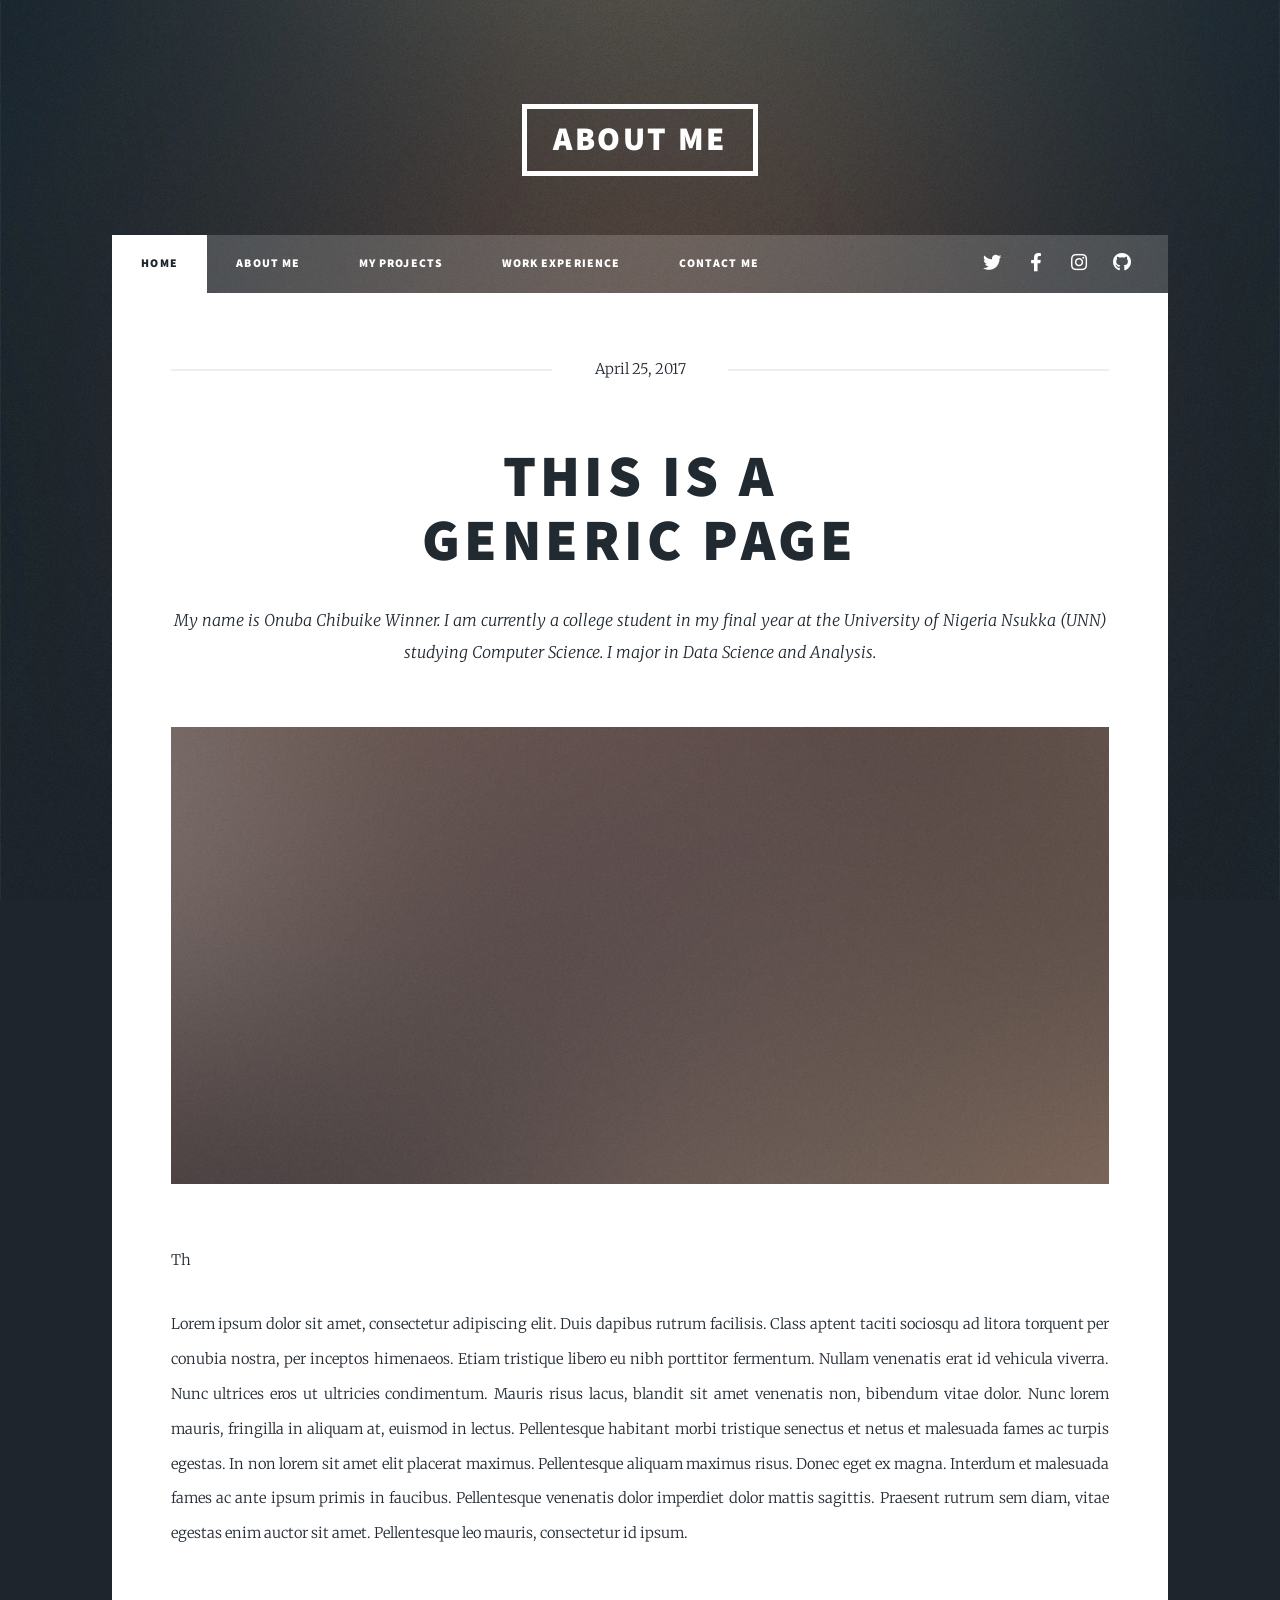
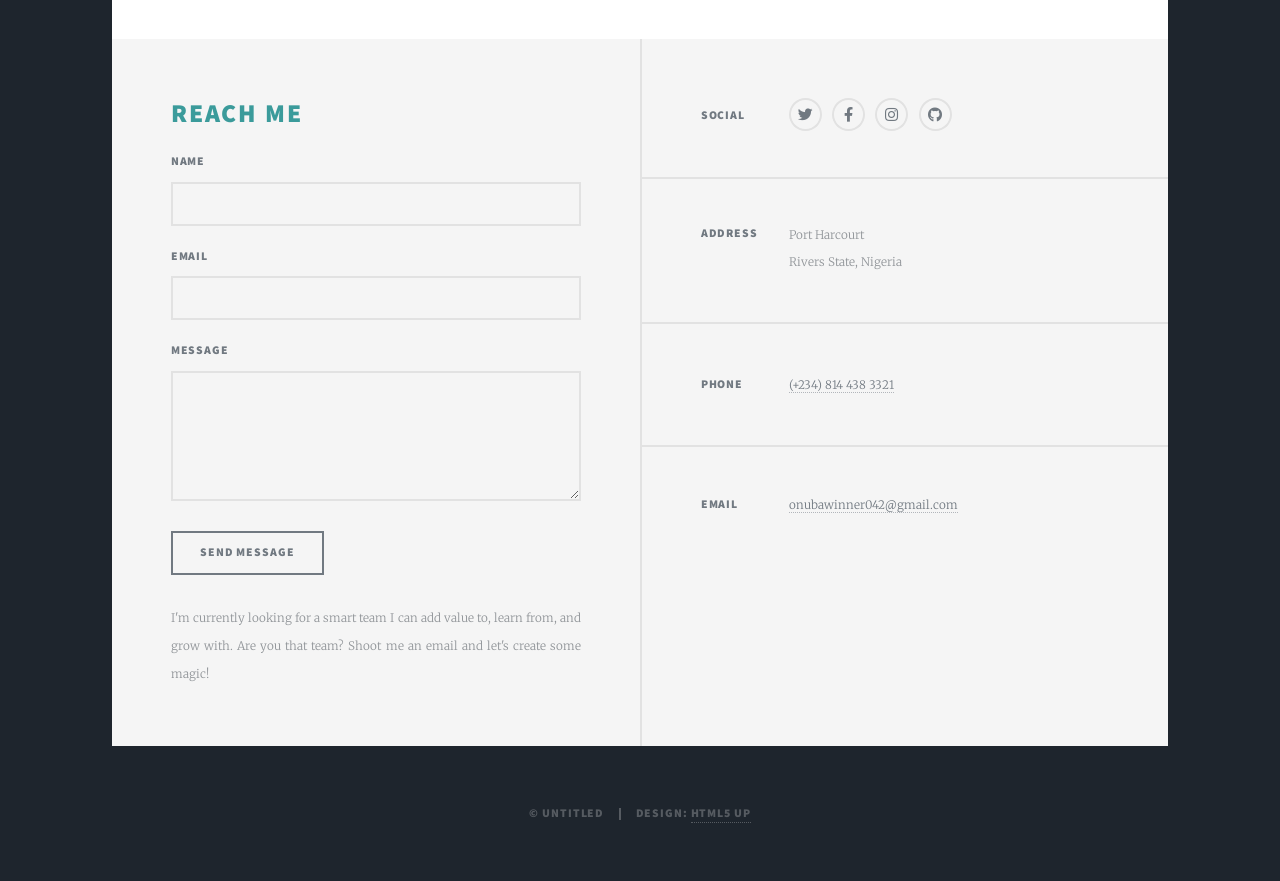
==== commit d5874cbe: "Add files via upload" ====
--- a/About Me.html
+++ b/About Me.html
@@ -19,23 +19,25 @@
 
 				<!-- Header -->
 					<header id="header">
-						<a href="index.html" class="logo">Massively</a>
+						<a href="index.html" class="logo">about me</a>
 					</header>
 
 				<!-- Nav -->
-					<nav id="nav">
-						<ul class="links">
-							<li><a href="index.html">This is Massively</a></li>
-							<li class="active"><a href="generic.html">Generic Page</a></li>
-							<li><a href="elements.html">Elements Reference</a></li>
-						</ul>
-						<ul class="icons">
-							<li><a href="#" class="icon brands fa-twitter"><span class="label">Twitter</span></a></li>
-							<li><a href="#" class="icon brands fa-facebook-f"><span class="label">Facebook</span></a></li>
-							<li><a href="#" class="icon brands fa-instagram"><span class="label">Instagram</span></a></li>
-							<li><a href="#" class="icon brands fa-github"><span class="label">GitHub</span></a></li>
-						</ul>
-					</nav>
+				<nav id="nav">
+					<ul class="links">
+						<li class="active"><a href="index.html">Home</a></li>
+						<li><a href="About Me.html">About Me</a></li>
+						<li><a href="index.html#projects">My Projects</a></li>
+						<li><a href="elements.html">Work Experience</a></li>
+						<li><a href="#footer">Contact me</a></li>
+					</ul>
+					<ul class="icons">
+						<li><a href="https://twitter.com/chibuike_heis" class="icon brands fa-twitter"><span class="label">Twitter</span></a></li>
+						<li><a href="#" class="icon brands fa-facebook-f"><span class="label">Facebook</span></a></li>
+						<li><a href="#" class="icon brands fa-instagram"><span class="label">Instagram</span></a></li>
+						<li><a href="https://github.com/ChibuikeOnuba" class="icon brands fa-github"><span class="label">GitHub</span></a></li>
+					</ul>
+				</nav>
 
 				<!-- Main -->
 					<div id="main">
@@ -46,7 +48,7 @@
 									<span class="date">April 25, 2017</span>
 									<h1>This is a<br />
 									Generic Page</h1>
-									<p>My name is Onuba Chibuike Winner. I am currently a college student in my penultimate year at the University of Nigeria Nsukka (UNN) studying Computer Science. 
+									<p>My name is Onuba Chibuike Winner. I am currently a college student in my final year at the University of Nigeria Nsukka (UNN) studying Computer Science. 
 										I major in Data Science and Analysis.</p>
 								</header>
 								<div class="image main"><img src="images/pic01.jpg" alt="" /></div>
@@ -57,53 +59,57 @@
 					</div>
 
 				<!-- Footer -->
-					<footer id="footer">
+				<footer id="footer">
+					<section>
+						<h2 style="color: rgb(59, 155, 155);">reach me</h2>
+						
+						<form method="post" action="#">
+							<div class="fields">
+								<div class="field">
+									<label for="name">Name</label>
+									<input type="text" name="name" id="name" />
+								</div>
+								<div class="field">
+									<label for="email">Email</label>
+									<input type="text" name="email" id="email" />
+								</div>
+								<div class="field">
+									<label for="message">Message</label>
+									<textarea name="message" id="message" rows="3"></textarea>
+								</div>
+							</div>
+							<ul class="actions">
+								<li><input type="submit" value="Send Message" /></li>
+							</ul>
+						</form>
+					<p>I'm currently looking for a smart team I can add value to, learn from, and grow with. Are you that team? Shoot me an email and let's create some magic!</p></section>
+
+					<section class="split contact">
 						<section>
-							<form method="post" action="#">
-								<div class="fields">
-									<div class="field">
-										<label for="name">Name</label>
-										<input type="text" name="name" id="name" />
-									</div>
-									<div class="field">
-										<label for="email">Email</label>
-										<input type="text" name="email" id="email" />
-									</div>
-									<div class="field">
-										<label for="message">Message</label>
-										<textarea name="message" id="message" rows="3"></textarea>
-									</div>
-								</div>
-								<ul class="actions">
-									<li><input type="submit" value="Send Message" /></li>
-								</ul>
-							</form>
+							<h3>Social</h3>
+							<ul class="icons alt">
+								<li><a href="https://twitter.com/chibuike_heis" class="icon brands alt fa-twitter"><span class="label">Twitter</span></a></li>
+								<li><a href="#" class="icon brands alt fa-facebook-f"><span class="label">Facebook</span></a></li>
+								<li><a href="#" class="icon brands alt fa-instagram"><span class="label">Instagram</span></a></li>
+								<li><a href="https://github.com/ChibuikeOnuba" class="icon brands alt fa-github"><span class="label">GitHub</span></a></li>
+							</ul>
 						</section>
-						<section class="split contact">
-							<section class="alt">
-								<h3>Address</h3>
-								<p>1234 Somewhere Road #87257<br />
-								Nashville, TN 00000-0000</p>
-							</section>
-							<section>
-								<h3>Phone</h3>
-								<p><a href="#">(000) 000-0000</a></p>
-							</section>
-							<section>
-								<h3>Email</h3>
-								<p><a href="#">info@untitled.tld</a></p>
-							</section>
-							<section>
-								<h3>Social</h3>
-								<ul class="icons alt">
-									<li><a href="#" class="icon brands alt fa-twitter"><span class="label">Twitter</span></a></li>
-									<li><a href="#" class="icon brands alt fa-facebook-f"><span class="label">Facebook</span></a></li>
-									<li><a href="#" class="icon brands alt fa-instagram"><span class="label">Instagram</span></a></li>
-									<li><a href="#" class="icon brands alt fa-github"><span class="label">GitHub</span></a></li>
-								</ul>
-							</section>
+						<section class="alt">
+							<h3>Address</h3>
+							<p>Port Harcourt<br />
+							Rivers State, Nigeria</p>
 						</section>
-					</footer>
+						<section>
+							<h3>Phone</h3>
+							<p><a href="#">(+234) 814 438 3321</a></p>
+						</section>
+						<section>
+							<h3>Email</h3>
+							<p><a href="#">onubawinner042@gmail.com</a></p>
+						</section>
+						
+					</section>
+				</footer>
 
 				<!-- Copyright -->
 					<div id="copyright">
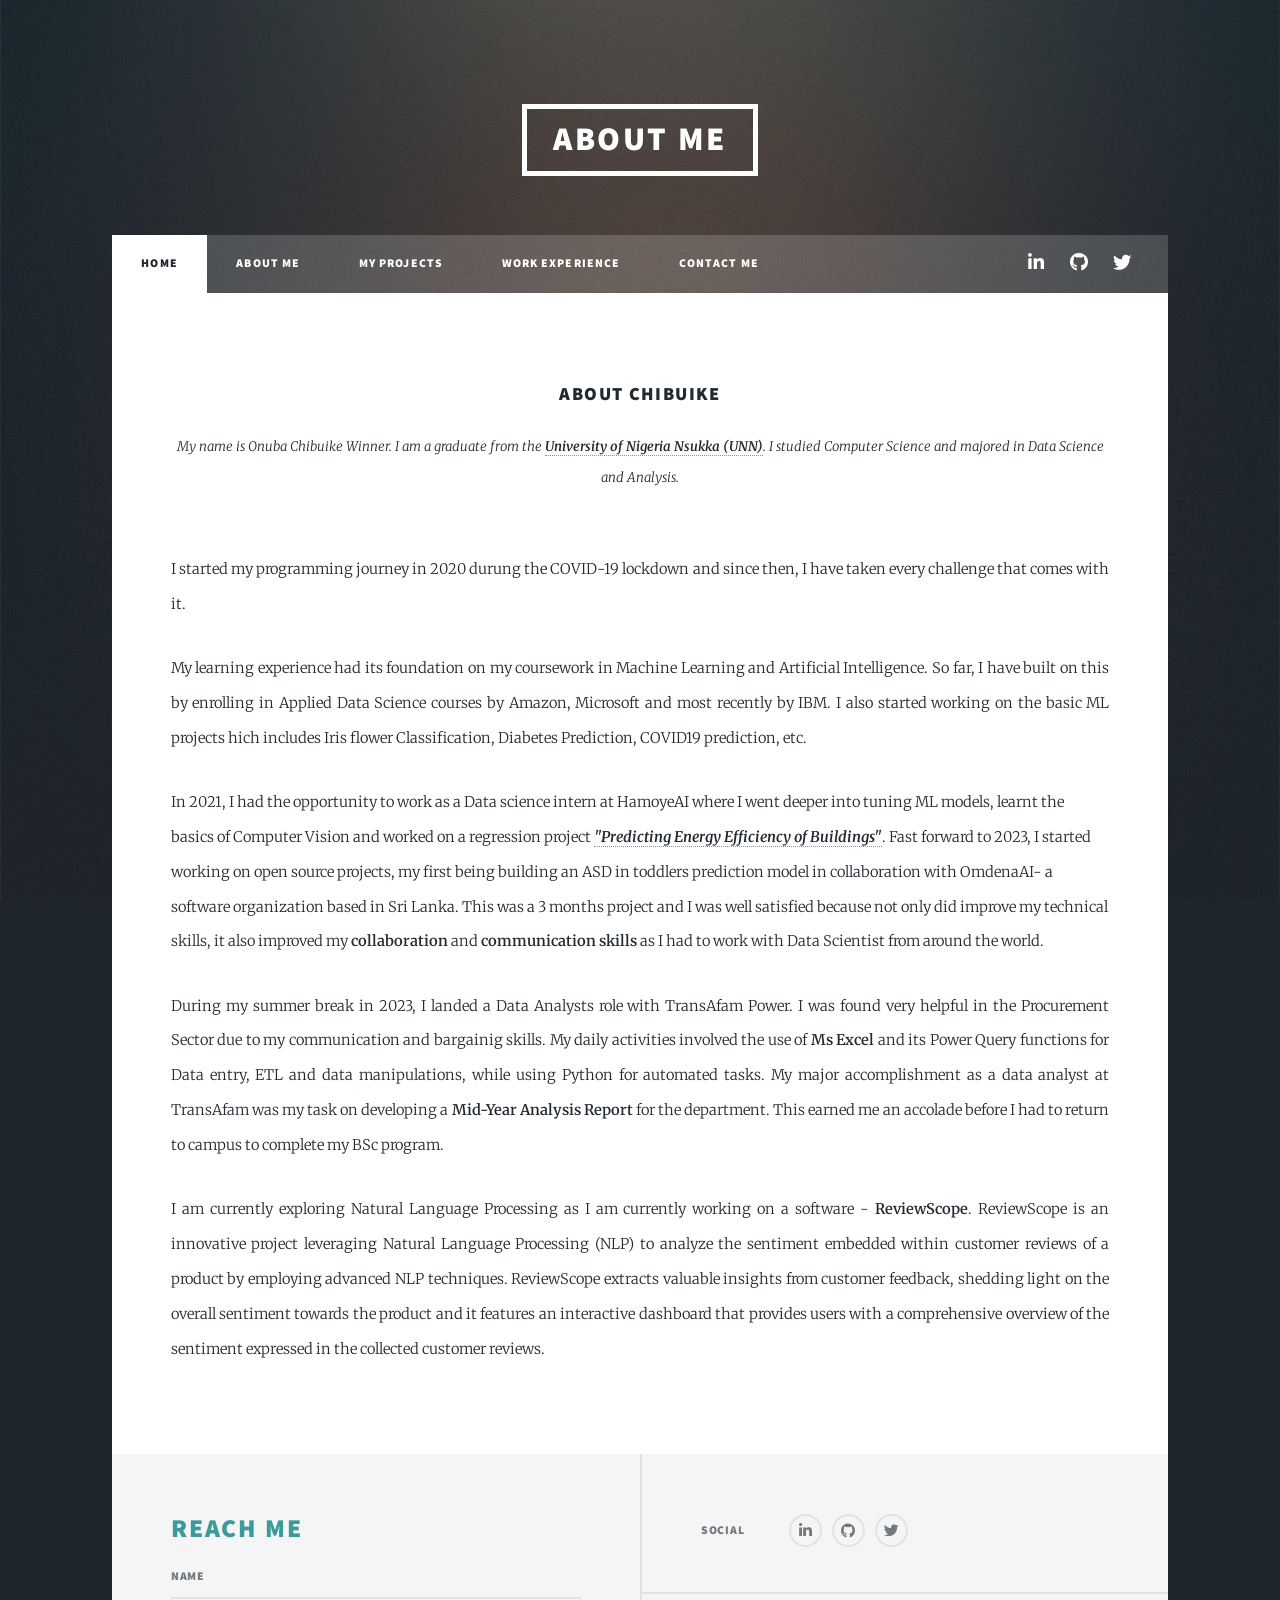
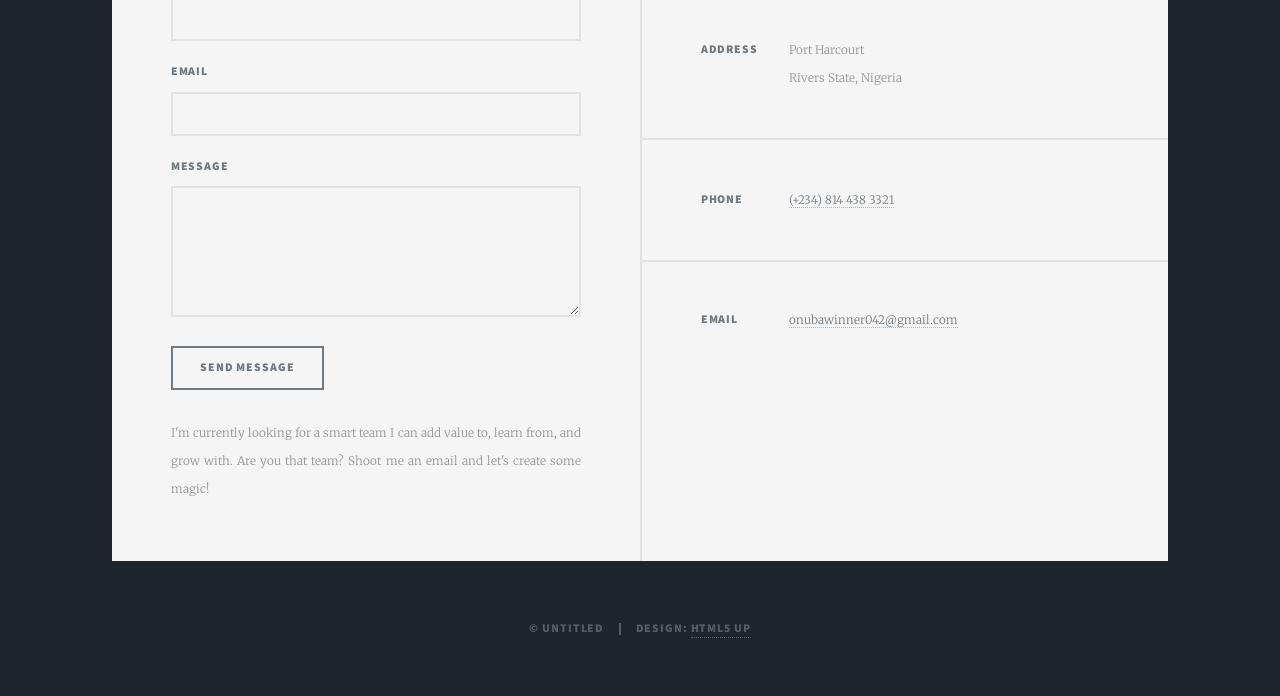
==== commit 88453187: "new commit" ====
--- a/About Me.html
+++ b/About Me.html
@@ -6,7 +6,7 @@
 -->
 <html>
 	<head>
-		<title>Generic Page - Massively by HTML5 UP</title>
+		<title>About Me</title>
 		<meta charset="utf-8" />
 		<meta name="viewport" content="width=device-width, initial-scale=1, user-scalable=no" />
 		<link rel="stylesheet" href="assets/css/main.css" />
@@ -19,7 +19,7 @@
 
 				<!-- Header -->
 					<header id="header">
-						<a href="index.html" class="logo">about me</a>
+						<a href="About Me.html" class="logo">about me</a>
 					</header>
 
 				<!-- Nav -->
@@ -32,10 +32,9 @@
 						<li><a href="#footer">Contact me</a></li>
 					</ul>
 					<ul class="icons">
-						<li><a href="https://twitter.com/chibuike_heis" class="icon brands fa-twitter"><span class="label">Twitter</span></a></li>
-						<li><a href="#" class="icon brands fa-facebook-f"><span class="label">Facebook</span></a></li>
-						<li><a href="#" class="icon brands fa-instagram"><span class="label">Instagram</span></a></li>
-						<li><a href="https://github.com/ChibuikeOnuba" class="icon brands fa-github"><span class="label">GitHub</span></a></li>
+						<li><a href="https://linkedin.com/in/chibuike-onuba-88589720a/" target="_blank" class="icon brands fa-linkedin-in"><span class="label">Linkedin</span></a></li>
+						<li><a href="https://github.com/ChibuikeOnuba" target="_blank" class="icon brands fa-github"><span class="label">GitHub</span></a></li>
+						<li><a href="https://twitter.com/chibuike_heis" target="_blank" class="icon brands fa-twitter"><span class="label">Twitter</span></a></li>
 					</ul>
 				</nav>
 
@@ -44,16 +43,21 @@
 
 						<!-- Post -->
 							<section class="post">
+								
 								<header class="major">
-									<span class="date">April 25, 2017</span>
-									<h1>This is a<br />
-									Generic Page</h1>
-									<p>My name is Onuba Chibuike Winner. I am currently a college student in my final year at the University of Nigeria Nsukka (UNN) studying Computer Science. 
-										I major in Data Science and Analysis.</p>
+									<h3>About Chibuike</h3>
+									<p>My name is Onuba Chibuike Winner. I am a graduate from the <a href="https://www.unn.edu.ng/" target="_blank"><b>University of Nigeria Nsukka (UNN)</b></a>.  I studied Computer Science and majored in Data Science and Analysis.</p>
 								</header>
-								<div class="image main"><img src="images/pic01.jpg" alt="" /></div>
-								<p>Th</p>
-								<p>Lorem ipsum dolor sit amet, consectetur adipiscing elit. Duis dapibus rutrum facilisis. Class aptent taciti sociosqu ad litora torquent per conubia nostra, per inceptos himenaeos. Etiam tristique libero eu nibh porttitor fermentum. Nullam venenatis erat id vehicula viverra. Nunc ultrices eros ut ultricies condimentum. Mauris risus lacus, blandit sit amet venenatis non, bibendum vitae dolor. Nunc lorem mauris, fringilla in aliquam at, euismod in lectus. Pellentesque habitant morbi tristique senectus et netus et malesuada fames ac turpis egestas. In non lorem sit amet elit placerat maximus. Pellentesque aliquam maximus risus. Donec eget ex magna. Interdum et malesuada fames ac ante ipsum primis in faucibus. Pellentesque venenatis dolor imperdiet dolor mattis sagittis. Praesent rutrum sem diam, vitae egestas enim auctor sit amet. Pellentesque leo mauris, consectetur id ipsum.</p>
+								<p>I started my programming journey in 2020 durung the COVID-19 lockdown and since then, I have taken every challenge that comes with it.</p>
+								<p>My learning experience had its foundation on my coursework in Machine Learning and Artificial Intelligence. So far, I have built on this by enrolling in Applied Data Science courses by Amazon, Microsoft and most recently by IBM. 
+									I also started working on the basic ML projects hich includes Iris flower Classification, Diabetes Prediction, COVID19 prediction, etc.</p>
+								In 2021, I had the opportunity to work as a Data science intern at HamoyeAI where I went deeper into tuning ML models, learnt the basics of Computer Vision and worked on a regression project <a href="https://drive.google.com/file/d/17zb1U6CJeMvdc6xTPNkE0tYods4PsCqF/view?usp=sharing" target="_blank"><b><i>"Predicting Energy Efficiency of Buildings"</i></b></a>.
+									Fast forward to 2023, I started working on open source projects, my first being building an ASD in toddlers prediction model in collaboration with OmdenaAI- a software organization based in Sri Lanka. 
+									This was a 3 months project and I was well satisfied because not only did improve my technical skills, it also improved my <b>collaboration</b> and <b>communication skills</b> as I had to work with Data Scientist from around the world.</p> 
+									<p>During my summer break in 2023, I landed a Data Analysts role with TransAfam Power. I was found very helpful in the Procurement Sector due to my communication and bargainig skills. My daily activities involved the use of <b>Ms Excel</b> 
+										and its Power Query functions for Data entry, ETL and data manipulations, while using Python for automated tasks. My major accomplishment as a data analyst at TransAfam was my task on developing a <b>Mid-Year Analysis Report</b> for the department. 
+										This earned me an accolade before I had to return to campus to complete my BSc program.</p>
+									<p>I am currently exploring Natural Language Processing as I am currently working on a software - <b>ReviewScope</b>. ReviewScope is an innovative project leveraging Natural Language Processing (NLP) to analyze the sentiment embedded within customer reviews of a product by employing advanced NLP techniques. ReviewScope extracts valuable insights from customer feedback, shedding light on the overall sentiment towards the product and it features an interactive dashboard that provides users with a comprehensive overview of the sentiment expressed in the collected customer reviews.</p>
 							</section>
 
 					</div>
@@ -88,10 +92,9 @@
 						<section>
 							<h3>Social</h3>
 							<ul class="icons alt">
-								<li><a href="https://twitter.com/chibuike_heis" class="icon brands alt fa-twitter"><span class="label">Twitter</span></a></li>
-								<li><a href="#" class="icon brands alt fa-facebook-f"><span class="label">Facebook</span></a></li>
-								<li><a href="#" class="icon brands alt fa-instagram"><span class="label">Instagram</span></a></li>
-								<li><a href="https://github.com/ChibuikeOnuba" class="icon brands alt fa-github"><span class="label">GitHub</span></a></li>
+								<li><a href="https://linkedin.com/in/chibuike-onuba-88589720a/" target="_blank" class="icon brands fa-linkedin-in"><span class="label">Linkedin</span></a></li>
+								<li><a href="https://github.com/ChibuikeOnuba" target="_blank" class="icon brands fa-github"><span class="label">GitHub</span></a></li>
+								<li><a href="https://twitter.com/chibuike_heis" target="_blank" class="icon brands fa-twitter"><span class="label">Twitter</span></a></li>
 							</ul>
 						</section>
 						<section class="alt">
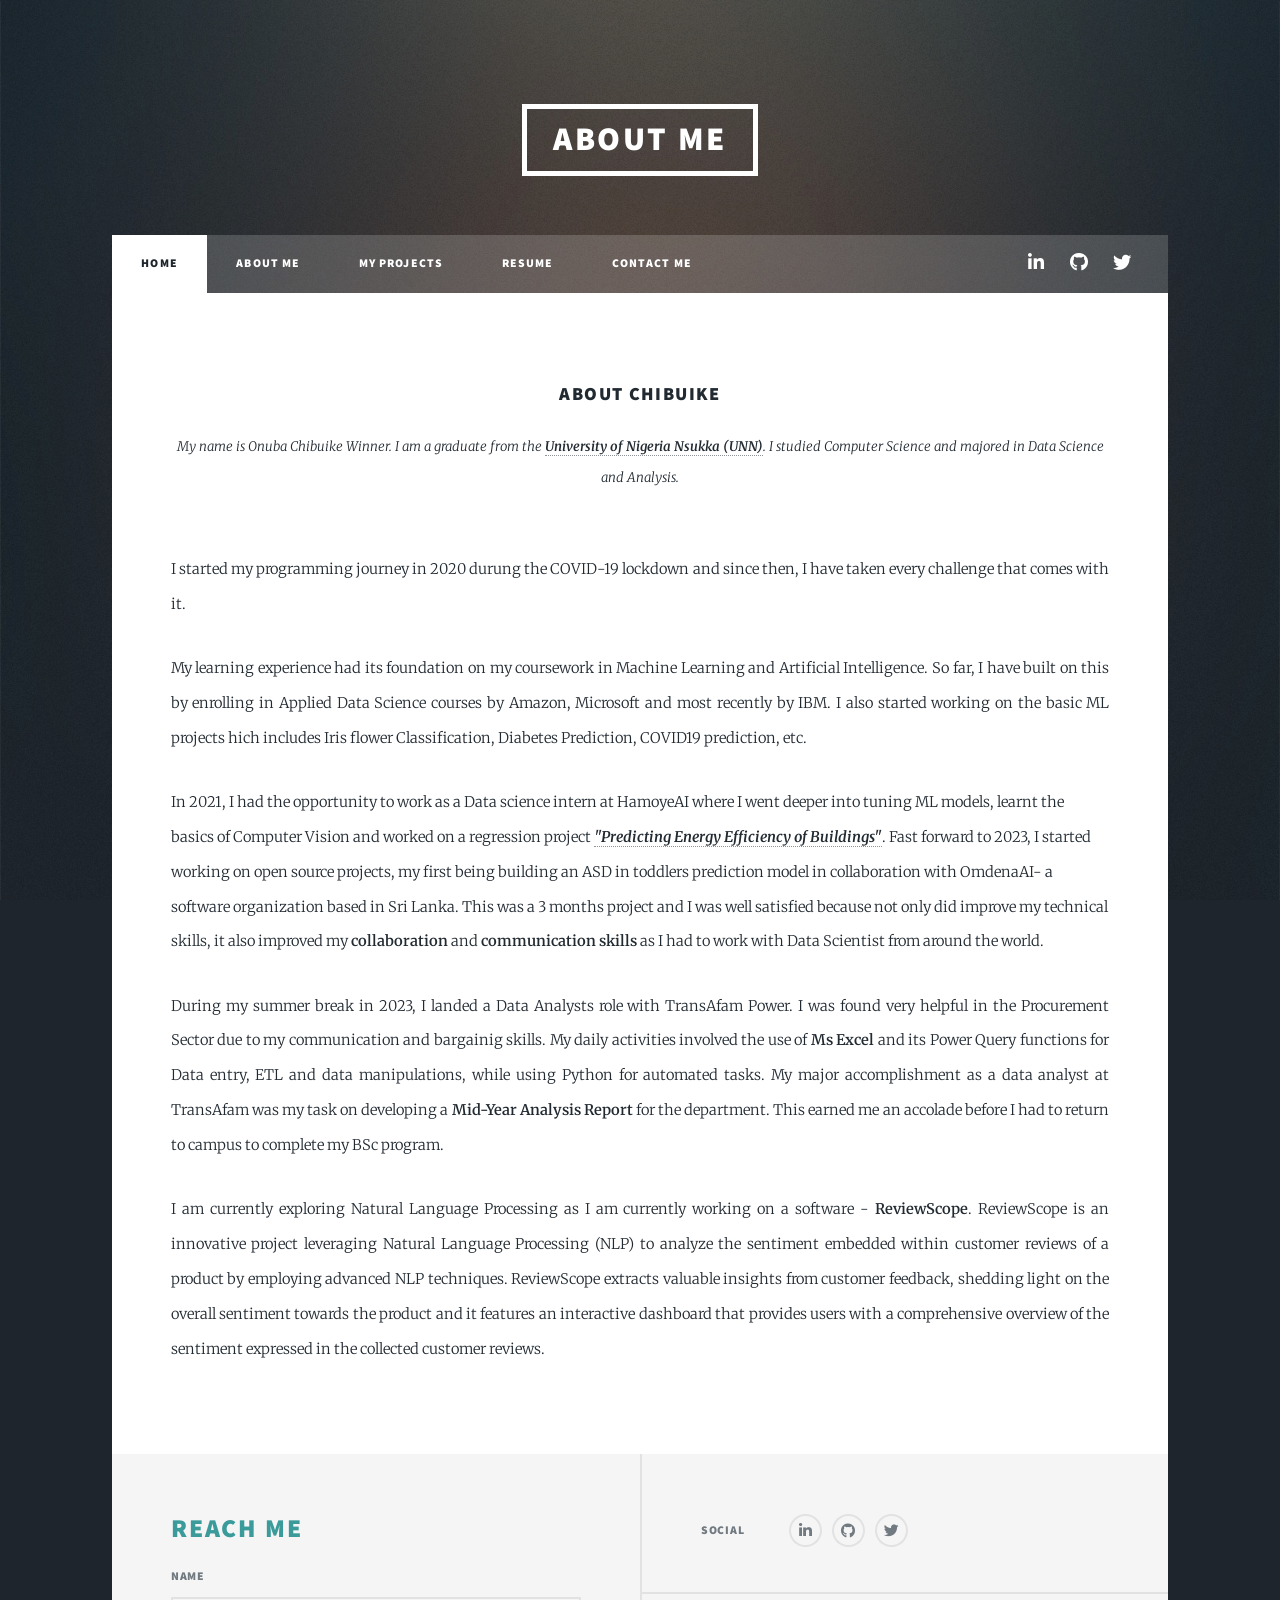
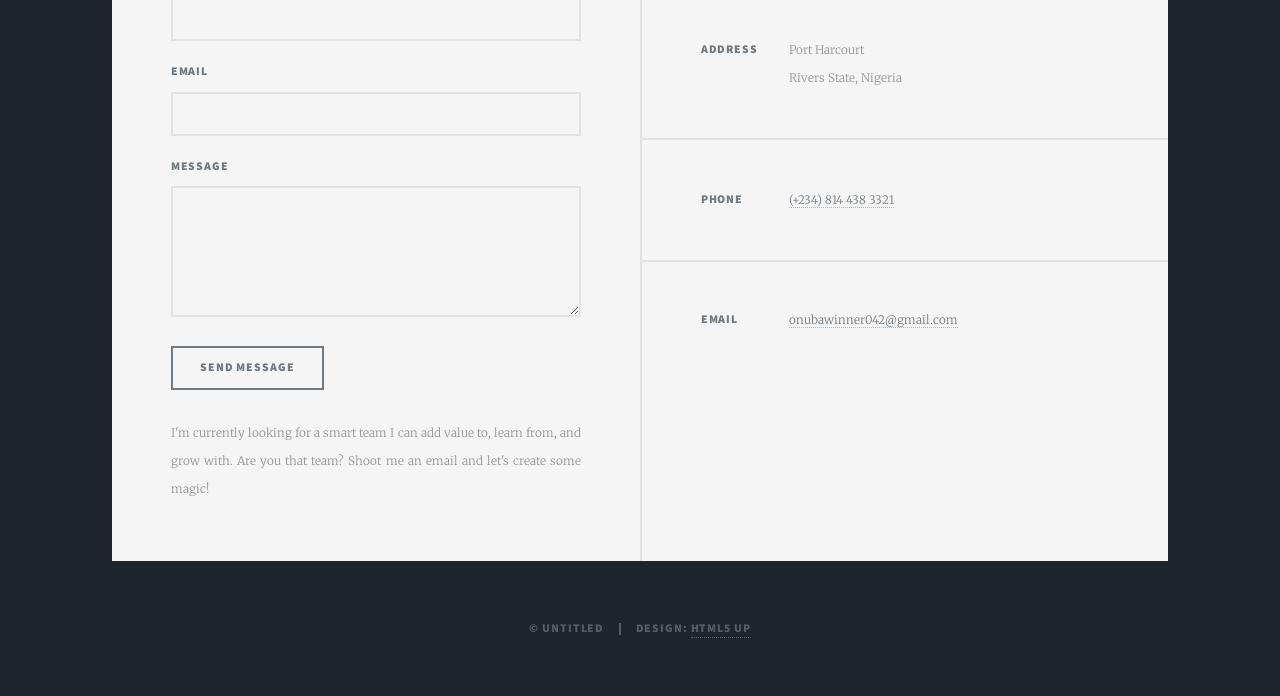
==== commit 4cf0f9dc: "updated" ====
--- a/About Me.html
+++ b/About Me.html
@@ -28,7 +28,7 @@
 						<li class="active"><a href="index.html">Home</a></li>
 						<li><a href="About Me.html">About Me</a></li>
 						<li><a href="index.html#projects">My Projects</a></li>
-						<li><a href="elements.html">Work Experience</a></li>
+						<li><a href="resume.html">Resume</a></li>
 						<li><a href="#footer">Contact me</a></li>
 					</ul>
 					<ul class="icons">
@@ -59,7 +59,7 @@
 										This earned me an accolade before I had to return to campus to complete my BSc program.</p>
 									<p>I am currently exploring Natural Language Processing as I am currently working on a software - <b>ReviewScope</b>. ReviewScope is an innovative project leveraging Natural Language Processing (NLP) to analyze the sentiment embedded within customer reviews of a product by employing advanced NLP techniques. ReviewScope extracts valuable insights from customer feedback, shedding light on the overall sentiment towards the product and it features an interactive dashboard that provides users with a comprehensive overview of the sentiment expressed in the collected customer reviews.</p>
 							</section>
-
+							
 					</div>
 
 				<!-- Footer -->
